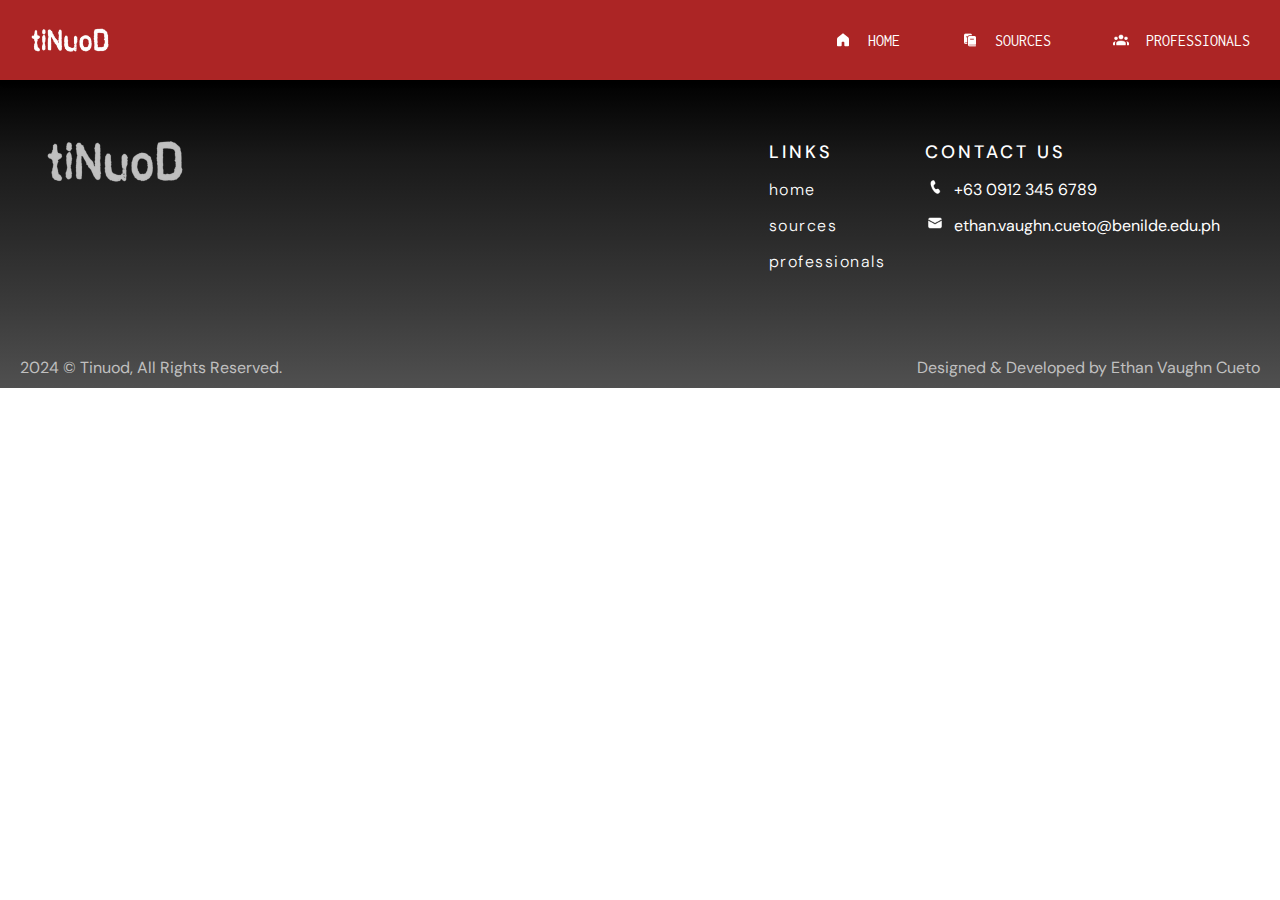
==== associated-websites.html @ 45270a85 "modified html and style.css" ====
<!DOCTYPE html>
<html lang="en">

<head>
    <meta charset="UTF-8">
    <meta name="viewport" content="width=device-width, initial-scale=1.0">
    <title>Tinuod</title>
    <link rel="stylesheet" href="css/style.css">
    <link rel="icon" type="image/x-icon" href="images/tinuod.png">
    <link rel="preconnect" href="https://fonts.googleapis.com">
    <link rel="preconnect" href="https://fonts.gstatic.com" crossorigin>
    <link href="https://fonts.googleapis.com/css2?family=DM+Sans:ital,opsz,wght@0,9..40,100..1000;1,9..40,100..1000&family=Inconsolata:wght@200..900&family=Libre+Bodoni:ital,wght@0,400..700;1,400..700&display=swap" rel="stylesheet">
</head>

<body>
    <nav id="navBar">
        <ul class="sideBar">
            <li onclick="hideSidebar()">
                <a href="#"><svg xmlns="http://www.w3.org/2000/svg" height="24px" viewBox="0 -960 960 960" width="24px" fill="#ffffff"><path d="m256-200-56-56 224-224-224-224 56-56 224 224 224-224 56 56-224 224 224 224-56 56-224-224-224 224Z"/></svg></a>
            </li>
            <li class="uppercase">
                <a href="index.html"><img src="images/icons8/icons8-home.svg" alt="Home" class="icon homeIcon">Home</a>
            </li>
            <li>
                <a href="sources.html" class="uppercase"><img src="images/icons8/icons8-books-96.png" alt="Books" class="icon">Sources</a>
            </li>
            <li>
                <a href="professionals.html" class="uppercase"><img src="images/icons8/icons8-team-96.png" alt="Team" class="icon">Professionals</a>
            </li>
        </ul>
        <ul>
            <li>
                <a href="index.html"><img src="images/logo1.png" alt="Tinuod"></a>
            </li>
            <li class="uppercase hideOnMobile">
                <a href="index.html"><img src="images/icons8/icons8-home.svg" alt="Home" class="icon">Home</a>
            </li>
            <li>
                <a href="sources.html" class="uppercase hideOnMobile"><img src="images/icons8/icons8-books-96.png" alt="Books" class="icon">Sources</a>
            </li>
            <li>
                <a href="professionals.html" class="uppercase hideOnMobile"><img src="images/icons8/icons8-team-96.png" alt="Team" class="icon">Professionals</a>
            </li>
            <li class="hideButton" onclick="showSidebar()">
                <a href="#"><svg xmlns="http://www.w3.org/2000/svg" height="24px" viewBox="0 -960 960 960" width="24px" fill="#ffffff"><path d="M120-240v-80h720v80H120Zm0-200v-80h720v80H120Zm0-200v-80h720v80H120Z"/></svg></a>
            </li>
        </ul>
    </nav>
   <main></main>
    <footer class="footerOnMobile">
        <section class="topFooter topFooterOnMobile">
            <div>
                <div>
                    <a href="#"><img src="images/logo2.png" alt="Tinuod" srcset="" class="logo"></a>
                </div>
            </div>
            <div class="footerContent footerContentOnMobile">
                <div class="linksContainer">
                    <h4 class="uppercase">Links</h4>
                    <div class="linksMenu">
                        <ul class="linksMenuOnMobile">
                            <li>
                                <a href="index.html" class="lowercase">Home</a>
                            </li>
                            <li class="showOnLinksMobile">|</li>
                            <li>
                                <a href="sources.html" class="lowercase">Sources</a>
                            </li>
                            <li class="showOnLinksMobile">|</li>
                            <li>
                                <a href="professionals.html" class="lowercase">Professionals</a>
                            </li>
                        </ul>
                    </div>
                </div>
                <div class="contactInfoContainer">
                    <h4 class="uppercase">Contact Us</h4>
                    <div class="contactInfo">
                        <ul>
                            <li>
                                <img src="images/icons8/icons8-phone-96.png" alt="Phone" class="icon"> +63 0912 345 6789
                            </li>
                            <li>
                                <img src="images/icons8/icons8-mail-96.png" alt="Mail" class="icon"> ethan.vaughn.cueto@benilde.edu.ph
                            </li>
                        </ul>
                    </div>
                </div>
            </div>
        </section>
        <section class="bottomFooter bottomFooterOnMobile">
            <div class="copyrightLabel"><span>2024 &copy; Tinuod, All Rights Reserved.</span></div>
            <div class="developerInfo"><span>Designed & Developed by Ethan Vaughn Cueto</span></div>
        </section>
    </footer>
    <script>
        function showSidebar() {
            const sideBar = document.querySelector('.sideBar');
            sideBar.style.display = 'flex';
        }

        function hideSidebar() {
            const sideBar = document.querySelector('.sideBar');
            sideBar.style.display = 'none';
        }
    </script>
</body>

</html>
---- css/style.css ----
* {
    margin: 0;
    padding: 0;
    box-sizing: border-box;
}

:root {
    --primary-font: 'BodoniXT', serif;
    --secondary-font: 'DM Sans', sans-serif;
    --tertiary-font: 'Inconsolata', monospace;
    --logo-font: 'Stamp RSPK One';
    --color-black: #000;
    --color-matte-black: #28282B;
    --color-matte-black-2: #1C1C1C;
    --color-white: #FFF;
    --color-maroon: #AC2525;
    --color-dark-maroon: #820300;
    --color-very-light-grey: #D1D1D1;
    --color-light-grey: #C0C0C0;
    --color-dark-grey: #505050;
    --color-dark-grey-2: #6C6C6C;
    --color-brass: #E4C59E;
    --color-beige: #F8FAE5;
    --color-brown: #803D3B;
    --color-coffee: #F1DBBF;
    --color-red: #FF4C4C;
    --color-green: #80AF81;
    --color-blue: #7FA1C3;
    --color-orange: #EF9C66;
    --color-cyan: #78ABA8;
}

body {
    min-height: 100vh;
    min-width: 100%;
    font-family: var(--secondary-font);
}

a {
    cursor: pointer;
    text-decoration: none;
}

p,
h1,
h2,
h3,
h4,
h5,
h6 {
    overflow-wrap: break-word;
}

.uppercase {
    text-transform: uppercase;
}

.lowercase {
    text-transform: lowercase;
}

.bold {
    font-weight: 600;
}

.hideButton {
    display: none;
}

h1 {
    font-family: var(--primary-font);
    font-size: 76px;
    font-weight: 500;
}

nav .logoDiv ul img {
    height: auto;
    width: 5rem;
}

nav {
    width: 100%;
    background-color: var(--color-maroon);
    box-shadow: 3px 3px 5px rgba(0, 0, 0, 0.2);
    font-family: var(--tertiary-font);
    position: sticky;
    top: 0;
    overflow: hidden;
    z-index: 9999;
}

nav ul {
    width: 100%;
    list-style: none;
    display: flex;
    align-items: center;
    justify-content: flex-end;
}

nav li {
    height: 5em;
}

nav li:first-child {
    margin-right: auto;
}

nav li:first-child img {
    height: auto;
    width: 5em;
}

nav a {
    height: 100%;
    padding: 0 30px;
    text-decoration: none;
    color: var(--color-white);
    display: flex;
    align-items: center;
    transition: 0.2s ease-in-out;
}

nav a .icon {
    height: auto;
    width: 20px;
    padding: 0 2px;
    margin-right: 15px;
}

nav li:not(:first-child) a:hover {
    background-color: var(--color-dark-maroon);
}

.sideBar {
    position: fixed;
    top: 0;
    right: 0;
    height: 100vh;
    width: 250px;
    z-index: 999;
    box-shadow: -10px 0 10px rgba(0, 0, 0, 0.1);
    display: none;
    flex-direction: column;
    align-items: flex-start;
    justify-content: flex-start;
    /* From https://css.glass */
    background: rgba(172, 37, 37, 0.5);
    box-shadow: 0 4px 30px rgba(0, 0, 0, 0.1);
    backdrop-filter: blur(15.7px);
    -webkit-backdrop-filter: blur(15.7px);
}

.sideBar li,
.sideBar a {
    width: 100%;
}

header .headerBg,
header .sourcesBg {
    position: relative;
    text-align: center;
}

header .headerBg img,
header .sourcesBg img {
    height: 100%;
    width: 100%;
    filter: brightness(20%);
    background-repeat: no-repeat;
    background-size: cover;
    background-position: center;
    object-position: center;
    object-fit: cover;
}

header .headerContent,
header .sourcesContent,
header .professionalsInTheFieldContent {
    position: absolute;
    top: 50%;
    left: 50%;
    transform: translate(-50%, -50%);
    width: 100%;
    display: flex;
    flex-direction: column;
    align-items: center;
    justify-content: center;
    overflow: auto;
}

header .headerContent .backgroundText {
    font-family: var(--primary-font);
    font-size: 76px;
    color: var(--color-white);
    display: block;
}

header .headerContent .proceedBtnDiv {
    width: 100%;
    padding: 20px 40px;
    margin-top: 20px;
    display: flex;
    align-items: center;
    justify-content: center;
}

header .headerContent .proceedBtnDiv a {
    width: 10rem;
    font-family: var(--tertiary-font);
    display: flex;
    flex-direction: row;
    align-items: center;
    justify-content: center;
    text-decoration: none;
    color: var(--color-white);
    letter-spacing: 2px;
    transition: 0.5s ease-in-out;
}

header .headerContent .proceedBtnDiv a:hover {
    text-decoration: underline;
}

header .headerBg .backgroundText span {
    color: var(--color-maroon);
}

.introSection {
    height: 70vh;
    width: 100%;
    background-color: var(--color-white);
    display: flex;
    align-items: center;
    justify-content: space-evenly;
    padding: 50px 20px;
    font-size: 24px;
}

.introSection .introContent {
    display: flex;
    flex-direction: column;
    align-items: flex-start;
    justify-content: center;
    -webkit-box-ordinal-group: 1;
    -moz-box-ordinal-group: 1;
    -ms-flex-order: 1;
    -webkit-order: 1;
    order: 1;
    color: var(--color-black);
}

.introSection .imgDiv {
    -webkit-box-ordinal-group: 2;
    -moz-box-ordinal-group: 2;
    -ms-flex-order: 2;
    -webkit-order: 2;
    order: 2;
}

.introSection h1 {
    color: var(--color-maroon);
}

.introSection p,
.aboutSection p {
    margin: 20px 0;
}

.aboutSection {
    height: 70vh;
    width: 100%;
    display: flex;
    align-items: center;
    justify-content: space-evenly;
    background-color: var(--color-maroon);
    color: var(--color-white);
    font-size: 24px;
    padding: 50px 20px;
}

.introSection .introContent,
.aboutSection .aboutContent {
    width: 35%;
}

.introSection .imgDiv img,
.aboutSection .imgDiv img {
    height: auto;
    width: 400px;
}

footer {
    height: 100%;
    width: 100%;
    background-image: linear-gradient(to bottom, #000000, #191919, #2a2a2a, #3c3c3c, #505050);
    color: var(--color-white);
    display: flex;
    flex-direction: column;
    justify-content: center;
    z-index: 9999;
}

.topFooter {
    display: flex;
    align-items: flex-start;
    justify-content: space-between;
    padding: 60px 40px;
}

.topFooter .logo {
    height: auto;
    width: 150px;
}

.topFooter .footerContent {
    display: flex;
    align-items: flex-start;
    justify-content: space-between;
}

.topFooter .footerContent h4 {
    font-size: 18px;
    font-weight: 500;
    letter-spacing: 3px;
    margin-bottom: 15px;
}

.topFooter .footerContent li {
    list-style-type: none;
    margin: 15px 0;
}

.topFooter .footerContent a {
    color: var(--color-white);
    font-weight: 300;
    letter-spacing: 1.5px;
    text-decoration: none;
    transition: all 0.3s ease-in;
}

.linksContainer a:hover {
    color: var(--color-maroon);
}

.linksContainer,
.contactInfoContainer {
    padding: 0 20px;
}

.contactInfoContainer .contactInfo .icon {
    height: auto;
    width: 20px;
    padding: 0 2px;
    margin-right: 5px;
}

.bottomFooter {
    color: var(--color-light-grey);
    display: flex;
    justify-content: space-between;
    padding: 10px 20px;
}

.showOnLinksMobile {
    display: none;
}


/***sources.html****/

.sourcesBg {
    height: 100vh;
}

.sourcesContent {
    color: var(--color-white);
}

.sourcesContent h1 {
    color: var(--color-brass);
    padding: 5px 0;
}

.sourcesContent .backgroundText {
    font-size: 20px;
    display: flex;
    flex-direction: column;
    align-items: center;
}

.sourcesContent .backgroundText p {
    line-height: 1.5;
    margin: 15px 0;
    width: 60%;
}

.sourcesBtnContainer {
    padding: 25px 0;
    display: flex;
    flex-direction: column;
    align-items: center;
    gap: 20px;
    width: 100%
}

.topSource {
    display: flex;
    gap: 20px;
}

a.sourceLink {
    font-family: var(--tertiary-font);
    font-weight: 400;
    font-size: 18px;
    color: var(--color-white);
    text-decoration: none;
    display: flex;
    flex-direction: row;
    align-items: center;
    justify-content: center;
    gap: 10px;
    border-radius: 100px;
    padding: 10px 25px;
    width: 100%;
    background: rgb(98, 98, 98);
    background: linear-gradient(0deg, rgba(98, 98, 98, 0.7459954233409611) 15%, rgba(49, 49, 49, 0.7459954233409611) 100%);
    -webkit-backdrop-filter: blur(10px);
    backdrop-filter: blur(10px);
    border: 1px solid rgba(255, 255, 255, 0.3);
    transition: all 0.5s ease;
}

.sourceIcon {
    padding: 6px 0;
}

.sourceText {
    text-align: left;
    width: 100%;
}

a.sourceLink:hover {
    background: rgb(104, 104, 104);
    background: linear-gradient(0deg, rgba(104, 104, 104, 0.5034324942791761) 15%, rgba(255, 255, 255, 0.49656750572082375) 100%);
    border: 0.5px solid white;
    transition: all 0.5s ease;
}

.sourceSection {
    background-color: var(--color-matte-black);
    height: 100vh;
}


/***professionals.html <header> ***/

header.professionalsInTheFieldHeader {
    min-height: 100vh;
}

header .professionalsInTheFieldBg {
    min-height: 100%;
    width: 100%;
}

header .professionalsInTheFieldBg img.professionalsBgImage {
    min-height: 100vh;
    width: 100%;
    filter: brightness(50%);
    background-repeat: no-repeat;
    background-size: cover;
    background-position: center;
    object-position: center;
    object-fit: cover;
}

header .professionalsInTheFieldBg {
    min-height: 100%;
}

header .professionalsInTheFieldContent {
    min-height: 100%;
    width: 100%;
}

.professionalsInTheFieldContent .backgroundText {
    text-align: center;
    color: var(--color-white);
    display: flex;
    flex-direction: column;
    align-items: center;
    justify-content: center;
}

.professionalsInTheFieldContent .backgroundText h1 {
    font-size: 5em;
    margin-bottom: 10px;
}

.professionalsInTheFieldContent .backgroundText p {
    padding: 10px 0;
    width: 85%;
    font-size: 1.2em;
    line-height: 1.5;
}

.professionalsInTheFieldContent .backgroundText .icon {
    z-index: 9999;
    height: auto;
    width: 150px;
    padding: 30px 0;
}


/*** professionals.html <main> ***/

section.professional {
    height: 100%;
    min-width: 100%;
    display: flex;
    flex-direction: row;
    align-items: flex-start;
    justify-content: center;
    text-align: left;
}

section.professional h2 {
    font-family: var(--primary-font);
    font-size: 5em;
    font-weight: 500;
}

section.professional p {
    font-size: 1.2em;
    line-height: 2;
    width: 85%;
}

section.professional a {
    color: var(--color-black);
    transition: all 0.4s ease-in-out;
}

section.professional:nth-of-type(2) a {
    color: var(--color-white)
}

section.professional a:hover {
    color: var(--color-maroon);
    text-decoration: underline;
}

section.professional:nth-of-type(2) a:hover {
    color: var(--color-brass);
}

section.professional hr {
    height: 1px;
    border: none;
    width: 100%;
    outline: none;
    margin: 20px 0;
    color: var(--color-dark-grey-2);
    background: var(--color-dark-grey-2);
}

section.professional:nth-of-type(2) hr {
    height: 1px;
    color: var(--color-white);
    background: var(--color-white);
}

.professional .professionalDescContainer {
    padding: 6em 5em 3em 5em;
}

.professional .professionalDescContainer h3 {
    font-weight: 400;
    font-size: 1.4em;
    color: var(--color-dark-grey-2);
    margin: 5px 0;
}

.professional:nth-of-type(2) .professionalDescContainer h3 {
    color: var(--color-very-light-grey);
}

.professional img.professionalImg {
    height: 100vh;
    width: 30em;
    object-fit: cover;
    filter: grayscale(100%);
    cursor: pointer;
    transition: all 0.5s linear;
}

.professional img.professionalImg:hover {
    filter: grayscale(0%);
}

.professional:nth-of-type(1) .professionalImg {
    object-position: 25%;
}

.professional:nth-of-type(3) .professionalImg {
    object-position: 40%;
}

.fernandoSepe {
    background-color: var(--color-beige);
}

.mariaRessa {
    background-color: var(--color-brown);
    color: var(--color-white);
}

.patriciaEvangelista {
    background-color: var(--color-brass);
}




/* Media Queries */

/** For Mobile Devices **/

@media screen and (max-width: 480px) {
    .sideBar {
        width: 100%;
    }
}

/** For iPads and Tablets **/

@media screen and (max-width: 768px) {
    h1 {
        font-size: 300%;
    }

    h2,
    h3 {
        font-size: 200%;
    }

    p,
    a,
    li,
    span,
    .sourceText {
        font-size: 90%;
    }

    footer {
        min-height: 100%;
        display: flex;
        align-items: center;
        justify-content: flex-start;
        flex-direction: column;
        font-size: 100%;
        padding: 25px 0;
    }

    .topFooter {
        display: block;
        text-align: center;
        padding: 40px;
    }

    .topFooter .logo {
        height: auto;
        width: 150px;
        padding: 20px 0;
    }

    .topFooter .footerContent {
        display: block;
    }

    .topFooter .footerContent h4 {
        font-size: 16px;
        margin: 0;
    }

    .linksContainer,
    .contactInfoContainer {
        padding: 10px 0;
    }

    .bottomFooterOnMobile {
        display: block;
        text-align: center;
    }

    .bottomFooterOnMobile div {
        margin: 10px 0;
    }

    .linksMenuOnMobile {
        display: flex;
        align-items: center;
        justify-content: center;
    }

    .linksMenuOnMobile li:not(:last-of-type) {
        margin-right: 24px;
    }

    .showOnLinksMobile {
        display: inline-block;
    }

    .hideOnMobile {
        display: none;
    }

    .hideButton {
        display: block;
    }

    .decreaseOnMobile {
        font-size: 75%;
    }
}

/** For Small screens and Laptops **/

@media screen and (max-width: 1024px) {}

/** For Desktops, Large screens **/

@media screen and (max-width: 1200px) {
    header img {
        height: 100vh;
        width: 100%;
        background-repeat: no-repeat;
        background-size: cover;
        background-position: center;
        object-position: center;
        object-fit: cover;
    }

    .sourcesBtnContainer {
        padding: 25px 0;
        display: flex;
        flex-direction: column;
        align-items: center;
        gap: 20px;
        width: 50%;
    }

    .topSource {
        display: flex;
        flex-direction: column;
        gap: 20px;
        width: 12.5em;
    }

}
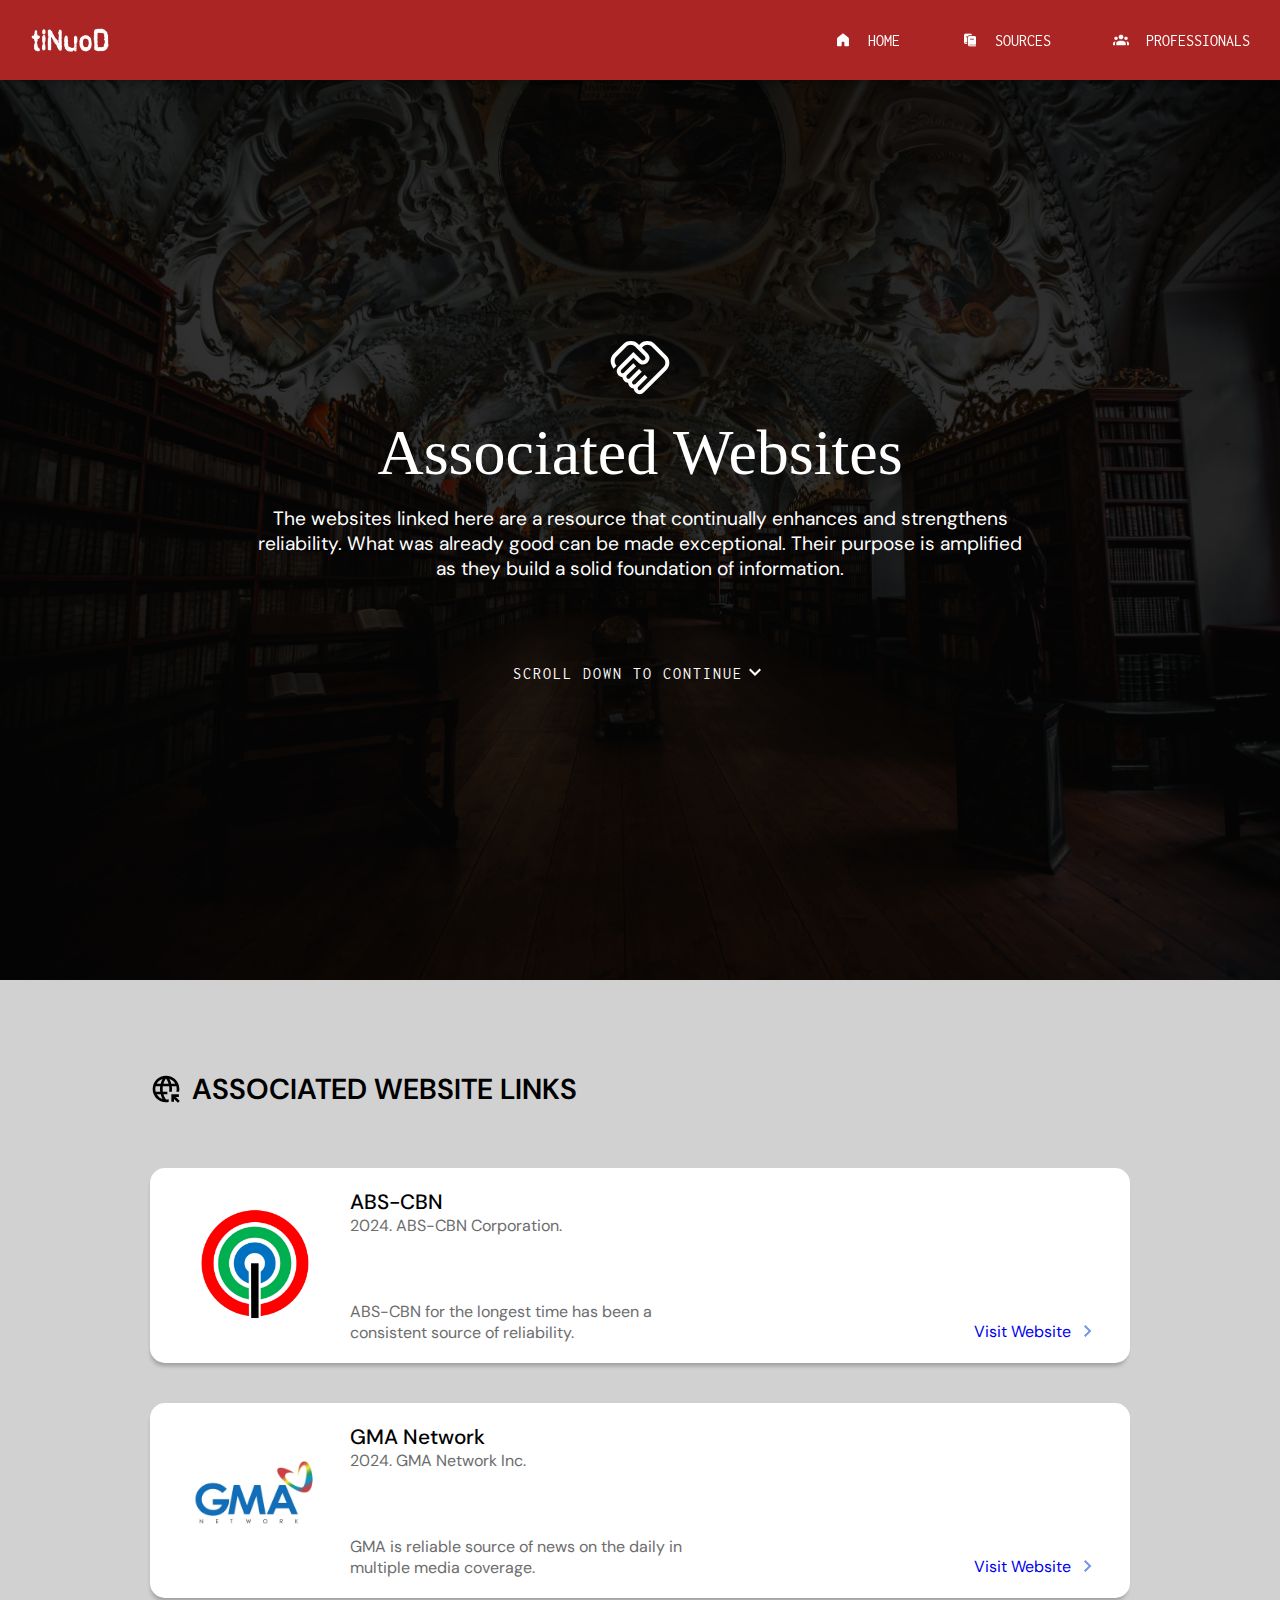
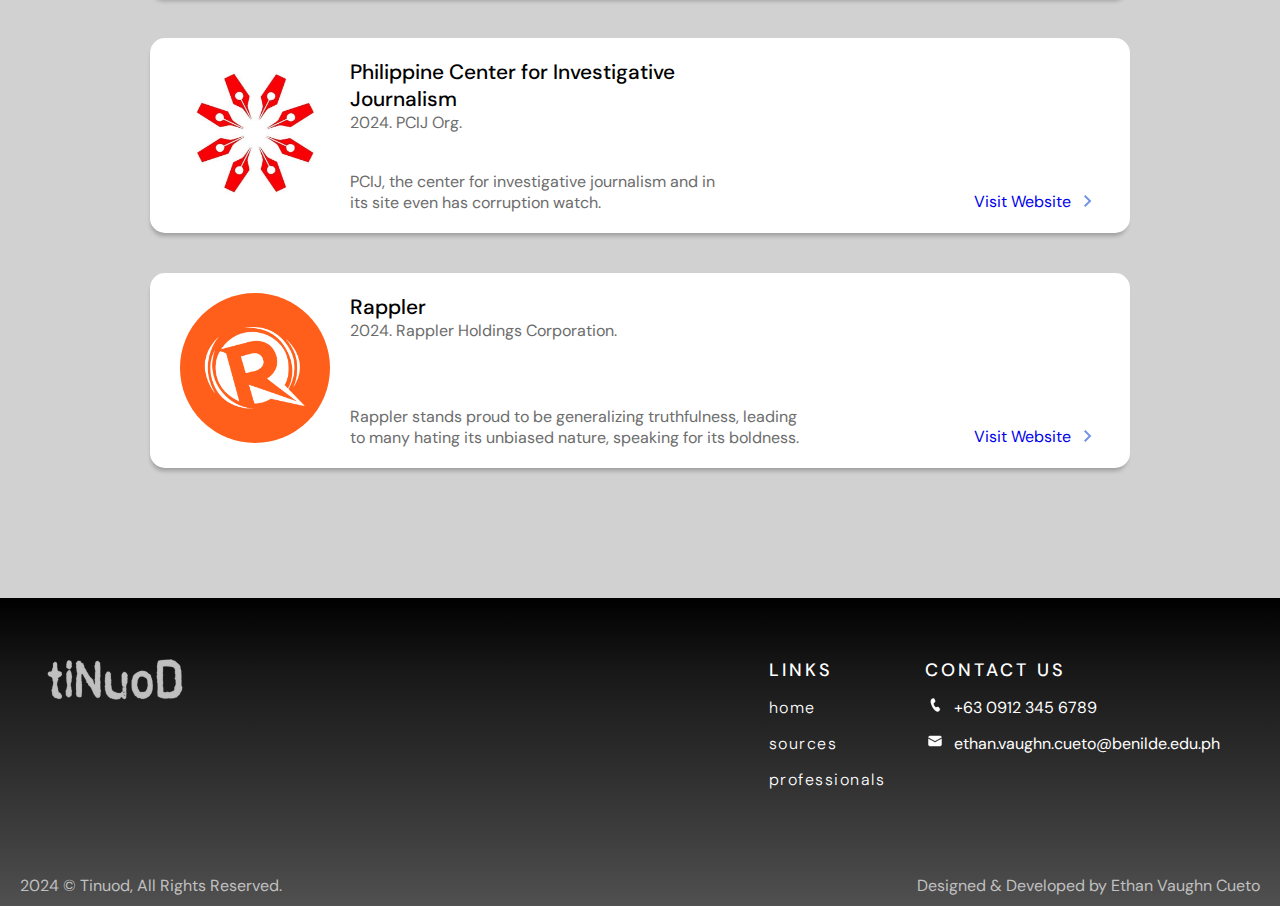
==== commit 64637285: "modified literature.html added associated-websites.html" ====
--- a/associated-websites.html
+++ b/associated-websites.html
@@ -1,99 +1,224 @@
 <!DOCTYPE html>
 <html lang="en">
 
-<head>
-    <meta charset="UTF-8">
-    <meta name="viewport" content="width=device-width, initial-scale=1.0">
-    <title>Tinuod</title>
-    <link rel="stylesheet" href="css/style.css">
-    <link rel="icon" type="image/x-icon" href="images/tinuod.png">
-    <link rel="preconnect" href="https://fonts.googleapis.com">
-    <link rel="preconnect" href="https://fonts.gstatic.com" crossorigin>
-    <link href="https://fonts.googleapis.com/css2?family=DM+Sans:ital,opsz,wght@0,9..40,100..1000;1,9..40,100..1000&family=Inconsolata:wght@200..900&family=Libre+Bodoni:ital,wght@0,400..700;1,400..700&display=swap" rel="stylesheet">
-</head>
-
-<body>
-    <nav id="navBar">
-        <ul class="sideBar">
-            <li onclick="hideSidebar()">
-                <a href="#"><svg xmlns="http://www.w3.org/2000/svg" height="24px" viewBox="0 -960 960 960" width="24px" fill="#ffffff"><path d="m256-200-56-56 224-224-224-224 56-56 224 224 224-224 56 56-224 224 224 224-56 56-224-224-224 224Z"/></svg></a>
-            </li>
-            <li class="uppercase">
-                <a href="index.html"><img src="images/icons8/icons8-home.svg" alt="Home" class="icon homeIcon">Home</a>
-            </li>
-            <li>
-                <a href="sources.html" class="uppercase"><img src="images/icons8/icons8-books-96.png" alt="Books" class="icon">Sources</a>
-            </li>
-            <li>
-                <a href="professionals.html" class="uppercase"><img src="images/icons8/icons8-team-96.png" alt="Team" class="icon">Professionals</a>
-            </li>
-        </ul>
-        <ul>
-            <li>
-                <a href="index.html"><img src="images/logo1.png" alt="Tinuod"></a>
-            </li>
-            <li class="uppercase hideOnMobile">
-                <a href="index.html"><img src="images/icons8/icons8-home.svg" alt="Home" class="icon">Home</a>
-            </li>
-            <li>
-                <a href="sources.html" class="uppercase hideOnMobile"><img src="images/icons8/icons8-books-96.png" alt="Books" class="icon">Sources</a>
-            </li>
-            <li>
-                <a href="professionals.html" class="uppercase hideOnMobile"><img src="images/icons8/icons8-team-96.png" alt="Team" class="icon">Professionals</a>
-            </li>
-            <li class="hideButton" onclick="showSidebar()">
-                <a href="#"><svg xmlns="http://www.w3.org/2000/svg" height="24px" viewBox="0 -960 960 960" width="24px" fill="#ffffff"><path d="M120-240v-80h720v80H120Zm0-200v-80h720v80H120Zm0-200v-80h720v80H120Z"/></svg></a>
-            </li>
-        </ul>
-    </nav>
-   <main></main>
-    <footer class="footerOnMobile">
-        <section class="topFooter topFooterOnMobile">
-            <div>
+    <head>
+        <meta charset="UTF-8">
+        <meta name="viewport" content="width=device-width, initial-scale=1.0">
+        <title>Tinuod</title>
+        <link rel="stylesheet" href="css/style.css">
+        <link rel="icon" type="image/x-icon" href="images/tinuod.png">
+        <link rel="preconnect" href="https://fonts.googleapis.com">
+        <link rel="preconnect" href="https://fonts.gstatic.com" crossorigin>
+        <link
+            href="https://fonts.googleapis.com/css2?family=DM+Sans:ital,opsz,wght@0,9..40,100..1000;1,9..40,100..1000&family=Inconsolata:wght@200..900&family=Libre+Bodoni:ital,wght@0,400..700;1,400..700&display=swap"
+            rel="stylesheet">
+    </head>
+
+    <body>
+        <nav id="navBar">
+            <ul class="sideBar">
+                <li onclick="hideSidebar()">
+                    <a href="#"><svg xmlns="http://www.w3.org/2000/svg"
+                            height="24px" viewBox="0 -960 960 960" width="24px"
+                            fill="#ffffff"><path
+                                d="m256-200-56-56 224-224-224-224 56-56 224 224 224-224 56 56-224 224 224 224-56 56-224-224-224 224Z" /></svg></a>
+                </li>
+                <li class="uppercase">
+                    <a href="index.html"><img
+                            src="images/icons8/icons8-home.svg" alt="Home"
+                            class="icon homeIcon">Home</a>
+                </li>
+                <li>
+                    <a href="sources.html" class="uppercase"><img
+                            src="images/icons8/icons8-books-96.png" alt="Books"
+                            class="icon">Sources</a>
+                </li>
+                <li>
+                    <a href="professionals.html" class="uppercase"><img
+                            src="images/icons8/icons8-team-96.png" alt="Team"
+                            class="icon">Professionals</a>
+                </li>
+            </ul>
+            <ul>
+                <li>
+                    <a href="index.html"><img src="images/logo1.png"
+                            alt="Tinuod"></a>
+                </li>
+                <li class="uppercase hideOnMobile">
+                    <a href="index.html"><img
+                            src="images/icons8/icons8-home.svg" alt="Home"
+                            class="icon">Home</a>
+                </li>
+                <li>
+                    <a href="sources.html" class="uppercase hideOnMobile"><img
+                            src="images/icons8/icons8-books-96.png" alt="Books"
+                            class="icon">Sources</a>
+                </li>
+                <li>
+                    <a href="professionals.html"
+                        class="uppercase hideOnMobile"><img
+                            src="images/icons8/icons8-team-96.png" alt="Team"
+                            class="icon">Professionals</a>
+                </li>
+                <li class="hideButton" onclick="showSidebar()">
+                    <a href="#"><svg xmlns="http://www.w3.org/2000/svg"
+                            height="24px" viewBox="0 -960 960 960" width="24px"
+                            fill="#ffffff"><path
+                                d="M120-240v-80h720v80H120Zm0-200v-80h720v80H120Zm0-200v-80h720v80H120Z" /></svg></a>
+                </li>
+            </ul>
+        </nav>
+        <header class="associatedWebsitesHeader">
+            <article class="associatedWebsitesBg">
+                <img src="images/dark_academia_library_2.jpg"
+                    alt="Dark Academia Library Background" class="backgroundImg">
+                <div class="assocWebHeaderContent">
+                    <div class="backgroundText">
+                        <svg xmlns="http://www.w3.org/2000/svg" height="auto" viewBox="0 -960 960 960" width="5%" fill="#FFFFFF"><path d="M475-140q5 0 11.5-2.5T497-149l337-338q13-13 19.5-29.67Q860-533.33 860-550q0-17-6.5-34T834-614L654-794q-13-13-30-19.5t-34-6.5q-16.67 0-33.33 6.5Q540-807 527-794l-18 18 81 82q13 14 23 32.5t10 40.5q0 38-29.5 67T526-525q-25 0-41.5-7.5t-30.19-21.34L381-627 200-446q-5 5-7 10.53-2 5.52-2 11.84 0 12.63 8.5 21.13 8.5 8.5 21.17 8.5 6.33 0 11.83-3t9.5-7l138-138 42 42-137 137q-5 5-7 11t-2 12q0 12 9 21t21 9q6 0 11.5-2.5t9.5-6.5l138-138 42 42-137 137q-4 4-6.5 10.33-2.5 6.34-2.5 12.67 0 12 9 21t21 9q6 0 11-2t10-7l138-138 42 42-138 138q-5 5-7 11t-2 11q0 14 8 22t22 8Zm.06 60Q442-80 416-104.5t-31-60.62Q351-170 328-193t-28-57q-34-5-56.5-28.5T216-335q-37-5-61-30t-24-60q0-17 6.72-34.05Q144.45-476.1 157-489l224-224 110 110q8 8 17.33 12.5 9.34 4.5 18.67 4.5 13 0 24.5-11.5t11.5-24.65q0-5.85-3.5-13.35T548-651L405-794q-13-13-30-19.5t-34-6.5q-16.67 0-33.33 6.5-16.67 6.5-29.61 19.36L126-642q-14 14-19.5 29.5t-6.5 35q-1 19.5 7.5 38T128-506l-43 43q-20-22-32.5-53T40-579q0-30 11.5-57.5T84-685l151-151q22-22 49.79-32.5 27.8-10.5 57-10.5 29.21 0 56.71 10.5T448-836l18 18 18-18q22-22 49.79-32.5 27.8-10.5 57-10.5 29.21 0 56.71 10.5T697-836l179 179q22 22 33 50.03 11 28.04 11 57 0 28.97-11 56.47T876-444L539-107q-13 13-29.53 20t-34.41 7ZM377-626Z"/></svg>
+                        <h1>Associated Websites</h1>
+                        <p>The websites linked here are a resource that continually enhances and strengthens reliability. What was already good can be made exceptional. Their purpose is amplified as they build a solid foundation of information.</p>
+                    </div>
+                    <div class="scrollDownBtn uppercase">
+                        <a href="#siteLinkSection" class="scrollDownBtn">scroll down to continue<svg xmlns="http://www.w3.org/2000/svg" height="24px" viewBox="0 -960 960 960" width="24px" fill="#FFFFFF"><path d="M480-344 240-584l56-56 184 184 184-184 56 56-240 240Z"/></svg></a>
+                    </div>
+                </div>
+            </article>
+        </header>
+        <main>
+            <section id="siteLinkSection">
+                <div class="sectionHeader">
+                    <svg xmlns="http://www.w3.org/2000/svg" height="auto" viewBox="0 -960 960 960" width="32" fill="#000000"><path d="M838-65 720-183v89h-80v-226h226v80h-90l118 118-56 57ZM480-80q-83 0-156-31.5T197-197q-54-54-85.5-127T80-480q0-83 31.5-156T197-763q54-54 127-85.5T480-880q83 0 156 31.5T763-763q54 54 85.5 127T880-480q0 20-2 40t-6 40h-82q5-20 7.5-40t2.5-40q0-20-2.5-40t-7.5-40H654q3 20 4.5 40t1.5 40q0 20-1.5 40t-4.5 40h-80q3-20 4.5-40t1.5-40q0-20-1.5-40t-4.5-40H386q-3 20-4.5 40t-1.5 40q0 20 1.5 40t4.5 40h134v80H404q12 43 31 82.5t45 75.5q20 0 40-2.5t40-4.5v82q-20 2-40 4.5T480-80ZM170-400h136q-3-20-4.5-40t-1.5-40q0-20 1.5-40t4.5-40H170q-5 20-7.5 40t-2.5 40q0 20 2.5 40t7.5 40Zm34-240h118q9-37 22.5-72.5T376-782q-55 18-99 54.5T204-640Zm172 462q-18-34-31.5-69.5T322-320H204q29 51 73 87.5t99 54.5Zm28-462h152q-12-43-31-82.5T480-798q-26 36-45 75.5T404-640Zm234 0h118q-29-51-73-87.5T584-782q18 34 31.5 69.5T638-640Z"/></svg>
+                    <h2 class="uppercase">Associated Website Links</h2>
+                </div>
+                <div class="siteLinksContainer">
+                    <article class="siteLinkCard">
+                        <div class="siteLogo">
+                            <a href="http://" target="_blank"><img src="images/abs-cbn.png" alt="ABS-CBN" class="roundedLogo"></a>
+                        </div>
+                        <div class="siteInfo">
+                            <div class="siteTitle">
+                                <h3>ABS-CBN</h3>
+                                <p>2024. ABS-CBN Corporation.</p>
+                            </div>
+                            <div class="siteDescription">
+                                <p>ABS-CBN for the longest time has been a consistent source of reliability.</p>
+                            </div>
+                        </div>
+                        <div class="siteLinkBtn">
+                            <a href="http://" target="_blank">Visit Website<svg xmlns="http://www.w3.org/2000/svg" height="24px" viewBox="0 -960 960 960" width="24px" fill="#7293E8"><path d="M504-480 320-664l56-56 240 240-240 240-56-56 184-184Z"/></svg></a>
+                        </div>
+                    </article>
+                    <article class="siteLinkCard">
+                        <div class="siteLogo">
+                            <a href="http://" target="_blank"><img src="images/gma.jpg" alt="ABS-CBN" class="roundedLogo"></a>
+                        </div>
+                        <div class="siteInfo">
+                            <div class="siteTitle">
+                                <h3>GMA Network</h3>
+                                <p>2024. GMA Network Inc.</p>
+                            </div>
+                            <div class="siteDescription">
+                                <p>GMA is reliable source of news on the daily in multiple media coverage.</p>
+                            </div>
+                        </div>
+                        <div class="siteLinkBtn">
+                            <a href="http://" target="_blank">Visit Website<svg xmlns="http://www.w3.org/2000/svg" height="24px" viewBox="0 -960 960 960" width="24px" fill="#7293E8"><path d="M504-480 320-664l56-56 240 240-240 240-56-56 184-184Z"/></svg></a>
+                        </div>
+                    </article>
+                    <article class="siteLinkCard">
+                        <div class="siteLogo">
+                            <a href="http://" target="_blank"><img src="images/pcij.jpg" alt="ABS-CBN" class="roundedLogo"></a>
+                        </div>
+                        <div class="siteInfo">
+                            <div class="siteTitle">
+                                <h3>Philippine Center for Investigative Journalism</h3>
+                                <p>2024. PCIJ Org.</p>
+                            </div>
+                            <div class="siteDescription">
+                                <p>PCIJ, the center for investigative journalism and in its site even has corruption watch.</p>
+                            </div>
+                        </div>
+                        <div class="siteLinkBtn">
+                            <a href="http://" target="_blank">Visit Website<svg xmlns="http://www.w3.org/2000/svg" height="24px" viewBox="0 -960 960 960" width="24px" fill="#7293E8"><path d="M504-480 320-664l56-56 240 240-240 240-56-56 184-184Z"/></svg></a>
+                        </div>
+                    </article>
+                    <article class="siteLinkCard">
+                        <div class="siteLogo">
+                            <a href="http://" target="_blank"><img src="images/rappler.png" alt="ABS-CBN" class="roundedLogo"></a>
+                        </div>
+                        <div class="siteInfo">
+                            <div class="siteTitle">
+                                <h3>Rappler</h3>
+                                <p>2024. Rappler Holdings Corporation.</p>
+                            </div>
+                            <div class="siteDescription">
+                                <p>Rappler stands proud to be generalizing truthfulness, leading to many hating its unbiased nature, speaking for its boldness.</p>
+                            </div>
+                        </div>
+                        <div class="siteLinkBtn">
+                            <a href="http://" target="_blank">Visit Website<svg xmlns="http://www.w3.org/2000/svg" height="24px" viewBox="0 -960 960 960" width="24px" fill="#7293E8"><path d="M504-480 320-664l56-56 240 240-240 240-56-56 184-184Z"/></svg></a>
+                        </div>
+                    </article>
+                </div>
+            </section>
+        </main>
+        <footer class="footerOnMobile">
+            <section class="topFooter topFooterOnMobile">
                 <div>
-                    <a href="#"><img src="images/logo2.png" alt="Tinuod" srcset="" class="logo"></a>
-                </div>
-            </div>
-            <div class="footerContent footerContentOnMobile">
-                <div class="linksContainer">
-                    <h4 class="uppercase">Links</h4>
-                    <div class="linksMenu">
-                        <ul class="linksMenuOnMobile">
-                            <li>
-                                <a href="index.html" class="lowercase">Home</a>
-                            </li>
-                            <li class="showOnLinksMobile">|</li>
-                            <li>
-                                <a href="sources.html" class="lowercase">Sources</a>
-                            </li>
-                            <li class="showOnLinksMobile">|</li>
-                            <li>
-                                <a href="professionals.html" class="lowercase">Professionals</a>
-                            </li>
-                        </ul>
-                    </div>
-                </div>
-                <div class="contactInfoContainer">
-                    <h4 class="uppercase">Contact Us</h4>
-                    <div class="contactInfo">
-                        <ul>
-                            <li>
-                                <img src="images/icons8/icons8-phone-96.png" alt="Phone" class="icon"> +63 0912 345 6789
-                            </li>
-                            <li>
-                                <img src="images/icons8/icons8-mail-96.png" alt="Mail" class="icon"> ethan.vaughn.cueto@benilde.edu.ph
-                            </li>
-                        </ul>
-                    </div>
-                </div>
-            </div>
-        </section>
-        <section class="bottomFooter bottomFooterOnMobile">
-            <div class="copyrightLabel"><span>2024 &copy; Tinuod, All Rights Reserved.</span></div>
-            <div class="developerInfo"><span>Designed & Developed by Ethan Vaughn Cueto</span></div>
-        </section>
-    </footer>
-    <script>
+                    <div>
+                        <a href="#"><img src="images/logo2.png" alt="Tinuod"
+                                srcset class="logo"></a>
+                    </div>
+                </div>
+                <div class="footerContent footerContentOnMobile">
+                    <div class="linksContainer">
+                        <h4 class="uppercase">Links</h4>
+                        <div class="linksMenu">
+                            <ul class="linksMenuOnMobile">
+                                <li>
+                                    <a href="index.html"
+                                        class="lowercase">Home</a>
+                                </li>
+                                <li class="showOnLinksMobile">|</li>
+                                <li>
+                                    <a href="sources.html"
+                                        class="lowercase">Sources</a>
+                                </li>
+                                <li class="showOnLinksMobile">|</li>
+                                <li>
+                                    <a href="professionals.html"
+                                        class="lowercase">Professionals</a>
+                                </li>
+                            </ul>
+                        </div>
+                    </div>
+                    <div class="contactInfoContainer">
+                        <h4 class="uppercase">Contact Us</h4>
+                        <div class="contactInfo">
+                            <ul>
+                                <li>
+                                    <img src="images/icons8/icons8-phone-96.png"
+                                        alt="Phone" class="icon"> +63 0912 345
+                                    6789
+                                </li>
+                                <li>
+                                    <img src="images/icons8/icons8-mail-96.png"
+                                        alt="Mail" class="icon">
+                                    ethan.vaughn.cueto@benilde.edu.ph
+                                </li>
+                            </ul>
+                        </div>
+                    </div>
+                </div>
+            </section>
+            <section class="bottomFooter bottomFooterOnMobile">
+                <div class="copyrightLabel"><span>2024 &copy; Tinuod, All Rights
+                        Reserved.</span></div>
+                <div class="developerInfo"><span>Designed & Developed by Ethan
+                        Vaughn Cueto</span></div>
+            </section>
+        </footer>
+        <script>
         function showSidebar() {
             const sideBar = document.querySelector('.sideBar');
             sideBar.style.display = 'flex';
@@ -104,6 +229,6 @@
             sideBar.style.display = 'none';
         }
     </script>
-</body>
+    </body>
 
 </html>--- a/css/style.css
+++ b/css/style.css
@@ -1,44 +1,44 @@
 * {
-    margin: 0;
-    padding: 0;
-    box-sizing: border-box;
+  margin: 0;
+  padding: 0;
+  box-sizing: border-box;
 }
 
 :root {
-    --primary-font: 'BodoniXT', serif;
-    --secondary-font: 'DM Sans', sans-serif;
-    --tertiary-font: 'Inconsolata', monospace;
-    --logo-font: 'Stamp RSPK One';
-    --color-black: #000;
-    --color-matte-black: #28282B;
-    --color-matte-black-2: #1C1C1C;
-    --color-white: #FFF;
-    --color-maroon: #AC2525;
-    --color-dark-maroon: #820300;
-    --color-very-light-grey: #D1D1D1;
-    --color-light-grey: #C0C0C0;
-    --color-dark-grey: #505050;
-    --color-dark-grey-2: #6C6C6C;
-    --color-brass: #E4C59E;
-    --color-beige: #F8FAE5;
-    --color-brown: #803D3B;
-    --color-coffee: #F1DBBF;
-    --color-red: #FF4C4C;
-    --color-green: #80AF81;
-    --color-blue: #7FA1C3;
-    --color-orange: #EF9C66;
-    --color-cyan: #78ABA8;
+  --primary-font: "BodoniXT", serif;
+  --secondary-font: "DM Sans", sans-serif;
+  --tertiary-font: "Inconsolata", monospace;
+  --logo-font: "Stamp RSPK One";
+  --color-black: #000;
+  --color-matte-black: #28282b;
+  --color-matte-black-2: #1c1c1c;
+  --color-white: #fff;
+  --color-maroon: #ac2525;
+  --color-dark-maroon: #820300;
+  --color-very-light-grey: #d1d1d1;
+  --color-light-grey: #c0c0c0;
+  --color-dark-grey: #505050;
+  --color-dark-grey-2: #6c6c6c;
+  --color-brass: #e4c59e;
+  --color-beige: #f8fae5;
+  --color-brown: #803d3b;
+  --color-coffee: #f1dbbf;
+  --color-red: #ff4c4c;
+  --color-green: #80af81;
+  --color-blue: #7fa1c3;
+  --color-orange: #ef9c66;
+  --color-cyan: #78aba8;
 }
 
 body {
-    min-height: 100vh;
-    min-width: 100%;
-    font-family: var(--secondary-font);
+  min-height: 100vh;
+  min-width: 100%;
+  font-family: var(--secondary-font);
 }
 
 a {
-    cursor: pointer;
-    text-decoration: none;
+  cursor: pointer;
+  text-decoration: none;
 }
 
 p,
@@ -48,713 +48,868 @@
 h4,
 h5,
 h6 {
-    overflow-wrap: break-word;
+  overflow-wrap: break-word;
 }
 
 .uppercase {
-    text-transform: uppercase;
+  text-transform: uppercase;
 }
 
 .lowercase {
-    text-transform: lowercase;
+  text-transform: lowercase;
 }
 
 .bold {
+  font-weight: 600;
+}
+
+.hideButton {
+  display: none;
+}
+
+h1 {
+  font-family: var(--primary-font);
+  font-size: 76px;
+  font-weight: 500;
+}
+
+nav .logoDiv ul img {
+  height: auto;
+  width: 5rem;
+}
+
+nav {
+  width: 100%;
+  background-color: var(--color-maroon);
+  box-shadow: 3px 3px 5px rgba(0, 0, 0, 0.2);
+  font-family: var(--tertiary-font);
+  position: sticky;
+  top: 0;
+  overflow: hidden;
+  z-index: 9999;
+}
+
+nav ul {
+  width: 100%;
+  list-style: none;
+  display: flex;
+  align-items: center;
+  justify-content: flex-end;
+}
+
+nav li {
+  height: 5em;
+}
+
+nav li:first-child {
+  margin-right: auto;
+}
+
+nav li:first-child img {
+  height: auto;
+  width: 5em;
+}
+
+nav a {
+  height: 100%;
+  padding: 0 30px;
+  text-decoration: none;
+  color: var(--color-white);
+  display: flex;
+  align-items: center;
+  transition: 0.2s ease-in-out;
+}
+
+nav a .icon {
+  height: auto;
+  width: 20px;
+  padding: 0 2px;
+  margin-right: 15px;
+}
+
+nav li:not(:first-child) a:hover {
+  background-color: var(--color-dark-maroon);
+}
+
+.sideBar {
+  position: fixed;
+  top: 0;
+  right: 0;
+  height: 100vh;
+  width: 250px;
+  z-index: 999;
+  box-shadow: -10px 0 10px rgba(0, 0, 0, 0.1);
+  display: none;
+  flex-direction: column;
+  align-items: flex-start;
+  justify-content: flex-start;
+  /* From https://css.glass */
+  background: rgba(172, 37, 37, 0.5);
+  box-shadow: 0 4px 30px rgba(0, 0, 0, 0.1);
+  backdrop-filter: blur(15.7px);
+  -webkit-backdrop-filter: blur(15.7px);
+}
+
+.sideBar li,
+.sideBar a {
+  width: 100%;
+}
+
+header .headerBg,
+header .sourcesBg,
+header .associatedWebsitesBg,
+header .literatureBg {
+  height: 100vh;
+  position: relative;
+  text-align: center;
+}
+
+header img,
+header article img {
+  height: 100%;
+  width: 100%;
+  filter: brightness(20%);
+  background-repeat: no-repeat;
+  background-size: cover;
+  background-position: center;
+  object-position: center;
+  object-fit: cover;
+}
+
+header .headerContent,
+header .sourcesContent,
+header .professionalsInTheFieldContent,
+header .assocWebHeaderContent,
+header .literatureContent {
+  position: absolute;
+  top: 50%;
+  left: 50%;
+  transform: translate(-50%, -50%);
+  width: 100%;
+  display: flex;
+  flex-direction: column;
+  align-items: center;
+  justify-content: center;
+  overflow: auto;
+}
+
+header .headerContent .backgroundText {
+  font-family: var(--primary-font);
+  font-size: 76px;
+  display: block;
+  color: var(--color-white);
+}
+
+header .headerContent .proceedBtnDiv,
+.scrollDownBtn {
+  width: 100%;
+  padding: 20px 40px;
+  margin-top: 20px;
+  display: flex;
+  align-items: center;
+  justify-content: center;
+}
+
+header .headerContent .proceedBtnDiv a {
+  width: 10rem;
+  font-family: var(--tertiary-font);
+  display: flex;
+  flex-direction: row;
+  align-items: center;
+  justify-content: center;
+  text-decoration: none;
+  color: var(--color-white);
+  letter-spacing: 2px;
+  transition: 0.5s ease-in-out;
+}
+
+header .headerContent .proceedBtnDiv a:hover {
+  text-decoration: underline;
+}
+
+header .headerBg .backgroundText span {
+  color: var(--color-maroon);
+}
+
+.introSection {
+  min-height: 100vh;
+  width: 100%;
+  background-color: var(--color-white);
+  display: flex;
+  align-items: center;
+  justify-content: space-evenly;
+  padding: 50px 20px;
+  font-size: 1.5em;
+}
+
+.introSection .introContent {
+  display: flex;
+  flex-direction: column;
+  align-items: flex-start;
+  justify-content: center;
+  -webkit-box-ordinal-group: 1;
+  -moz-box-ordinal-group: 1;
+  -ms-flex-order: 1;
+  -webkit-order: 1;
+  order: 1;
+  color: var(--color-black);
+}
+
+.introSection .imgDiv {
+  -webkit-box-ordinal-group: 2;
+  -moz-box-ordinal-group: 2;
+  -ms-flex-order: 2;
+  -webkit-order: 2;
+  order: 2;
+}
+
+.introSection h1 {
+  color: var(--color-maroon);
+}
+
+.introSection p,
+.aboutSection p {
+  margin: 20px 0;
+}
+
+.aboutSection {
+  min-height: 100vh;
+  width: 100%;
+  display: flex;
+  align-items: center;
+  justify-content: space-evenly;
+  background-color: var(--color-maroon);
+  color: var(--color-white);
+  font-size: 1.5em;
+  padding: 50px 20px;
+}
+
+.introSection .introContent,
+.aboutSection .aboutContent {
+  width: 35%;
+}
+
+.introSection .imgDiv img,
+.aboutSection .imgDiv img {
+  height: auto;
+  width: 400px;
+}
+
+footer {
+  height: 100%;
+  width: 100%;
+  background-image: linear-gradient(
+    to bottom,
+    #000000,
+    #191919,
+    #2a2a2a,
+    #3c3c3c,
+    #505050
+  );
+  color: var(--color-white);
+  display: flex;
+  flex-direction: column;
+  justify-content: center;
+  z-index: 9999;
+}
+
+.topFooter {
+  display: flex;
+  align-items: flex-start;
+  justify-content: space-between;
+  padding: 60px 40px;
+}
+
+.topFooter .logo {
+  height: auto;
+  width: 150px;
+}
+
+.topFooter .footerContent {
+  display: flex;
+  align-items: flex-start;
+  justify-content: space-between;
+}
+
+.topFooter .footerContent h4 {
+  font-size: 18px;
+  font-weight: 500;
+  letter-spacing: 3px;
+  margin-bottom: 15px;
+}
+
+.topFooter .footerContent li {
+  list-style-type: none;
+  margin: 15px 0;
+}
+
+.topFooter .footerContent a {
+  color: var(--color-white);
+  font-weight: 300;
+  letter-spacing: 1.5px;
+  text-decoration: none;
+  transition: all 0.3s ease-in;
+}
+
+.linksContainer a:hover {
+  color: var(--color-maroon);
+}
+
+.linksContainer,
+.contactInfoContainer {
+  padding: 0 20px;
+}
+
+.contactInfoContainer .contactInfo .icon {
+  height: auto;
+  width: 20px;
+  padding: 0 2px;
+  margin-right: 5px;
+}
+
+.bottomFooter {
+  color: var(--color-light-grey);
+  display: flex;
+  justify-content: space-between;
+  padding: 10px 20px;
+}
+
+.showOnLinksMobile {
+  display: none;
+}
+
+/***sources.html****/
+
+.sourcesBg {
+  height: 100vh;
+}
+
+.sourcesContent {
+  color: var(--color-white);
+}
+
+.sourcesContent h1 {
+  color: var(--color-brass);
+  padding: 5px 0;
+}
+
+.sourcesContent .backgroundText {
+  font-size: 20px;
+  display: flex;
+  flex-direction: column;
+  align-items: center;
+}
+
+.sourcesContent .backgroundText p {
+  line-height: 1.5;
+  margin: 15px 0;
+  width: 60%;
+}
+
+.sourcesBtnContainer {
+  padding: 25px 0;
+  display: flex;
+  flex-direction: column;
+  align-items: center;
+  gap: 20px;
+  width: 100%;
+}
+
+.topSource {
+  display: flex;
+  gap: 20px;
+}
+
+a.sourceLink {
+  font-family: var(--tertiary-font);
+  font-weight: 400;
+  font-size: 18px;
+  color: var(--color-white);
+  text-decoration: none;
+  display: flex;
+  flex-direction: row;
+  align-items: center;
+  justify-content: center;
+  gap: 10px;
+  border-radius: 100px;
+  padding: 10px 25px;
+  width: 100%;
+  background: rgb(98, 98, 98);
+  background: linear-gradient(
+    0deg,
+    rgba(98, 98, 98, 0.7459954233409611) 15%,
+    rgba(49, 49, 49, 0.7459954233409611) 100%
+  );
+  -webkit-backdrop-filter: blur(10px);
+  backdrop-filter: blur(10px);
+  border: 1px solid rgba(255, 255, 255, 0.3);
+  transition: all 0.5s ease;
+}
+
+.sourceIcon {
+  padding: 6px 0;
+}
+
+.sourceText {
+  text-align: left;
+  width: 100%;
+}
+
+a.sourceLink:hover {
+  background: rgb(104, 104, 104);
+  background: linear-gradient(
+    0deg,
+    rgba(104, 104, 104, 0.5034324942791761) 15%,
+    rgba(255, 255, 255, 0.49656750572082375) 100%
+  );
+  border: 0.5px solid white;
+  transition: all 0.5s ease;
+}
+
+.sourceSection {
+  background-color: var(--color-matte-black);
+  height: 100vh;
+}
+
+/***professionals.html <header> ***/
+
+header.professionalsInTheFieldHeader {
+  min-height: 100vh;
+}
+
+header .professionalsInTheFieldBg {
+  min-height: 100%;
+  width: 100%;
+}
+
+header .professionalsInTheFieldBg img.professionalsBgImage {
+  min-height: 100vh;
+  width: 100%;
+  filter: brightness(50%);
+  background-repeat: no-repeat;
+  background-size: cover;
+  background-position: center;
+  object-position: center;
+  object-fit: cover;
+}
+
+header .professionalsInTheFieldBg {
+  min-height: 100%;
+}
+
+header .professionalsInTheFieldContent {
+  min-height: 100%;
+  width: 100%;
+}
+
+.professionalsInTheFieldContent .backgroundText {
+  text-align: center;
+  color: var(--color-white);
+  display: flex;
+  flex-direction: column;
+  align-items: center;
+  justify-content: center;
+}
+
+.professionalsInTheFieldContent .backgroundText h1 {
+  font-size: 5em;
+  margin-bottom: 10px;
+}
+
+.professionalsInTheFieldContent .backgroundText p {
+  padding: 10px 0;
+  width: 85%;
+  font-size: 1.2em;
+  line-height: 1.5;
+}
+
+.professionalsInTheFieldContent .backgroundText .icon {
+  z-index: 9999;
+  height: auto;
+  width: 150px;
+  padding: 30px 0;
+}
+
+/*** professionals.html <main> ***/
+
+section.professional {
+  height: 100%;
+  min-width: 100%;
+  display: flex;
+  flex-direction: row;
+  align-items: flex-start;
+  justify-content: center;
+  text-align: left;
+}
+
+section.professional h2 {
+  font-family: var(--primary-font);
+  font-size: 5em;
+  font-weight: 500;
+}
+
+section.professional p {
+  font-size: 1.2em;
+  line-height: 2;
+  width: 85%;
+}
+
+section.professional a {
+  color: var(--color-black);
+  transition: all 0.4s ease-in-out;
+}
+
+section.professional:nth-of-type(2) a {
+  color: var(--color-white);
+}
+
+section.professional a:hover {
+  color: var(--color-maroon);
+  text-decoration: underline;
+}
+
+section.professional:nth-of-type(2) a:hover {
+  color: var(--color-brass);
+}
+
+section.professional hr {
+  height: 1px;
+  border: none;
+  width: 100%;
+  outline: none;
+  margin: 20px 0;
+  color: var(--color-dark-grey-2);
+  background: var(--color-dark-grey-2);
+}
+
+section.professional:nth-of-type(2) hr {
+  height: 1px;
+  color: var(--color-white);
+  background: var(--color-white);
+}
+
+.professional .professionalDescContainer {
+  padding: 6em 5em 3em 5em;
+}
+
+.professional .professionalDescContainer h3 {
+  font-weight: 400;
+  font-size: 1.4em;
+  color: var(--color-dark-grey-2);
+  margin: 5px 0;
+}
+
+.professional:nth-of-type(2) .professionalDescContainer h3 {
+  color: var(--color-very-light-grey);
+}
+
+.professional img.professionalImg {
+  height: 100vh;
+  width: 30em;
+  object-fit: cover;
+  filter: grayscale(100%);
+  cursor: pointer;
+  transition: all 0.5s linear;
+}
+
+.professional img.professionalImg:hover {
+  filter: grayscale(0%);
+}
+
+.professional:nth-of-type(1) .professionalImg {
+  object-position: 25%;
+}
+
+.professional:nth-of-type(3) .professionalImg {
+  object-position: 40%;
+}
+
+.fernandoSepe {
+  background-color: var(--color-beige);
+}
+
+.mariaRessa {
+  background-color: var(--color-brown);
+  color: var(--color-white);
+}
+
+.patriciaEvangelista {
+  background-color: var(--color-brass);
+}
+
+/** Associated Websites **/
+
+#siteLinkSection {
+  min-height: 100vh;
+  width: 100%;
+  background-color: var(--color-very-light-grey);
+  display: flex;
+  flex-direction: column;
+  align-items: center;
+  justify-content: center;
+  padding: 80px 100px;
+}
+
+.roundedLogo {
+  height: auto;
+  width: 150px;
+  border-radius: 100%;
+  object-position: center;
+}
+
+.sectionHeader {
+  display: flex;
+  gap: 10px;
+  align-items: center;
+  justify-content: flex-start;
+  align-self: flex-start;
+  padding: 10px 50px;
+}
+
+.sectionHeader h2 {
+    font-size: 180%;
     font-weight: 600;
 }
 
-.hideButton {
-    display: none;
-}
-
-h1 {
-    font-family: var(--primary-font);
-    font-size: 76px;
-    font-weight: 500;
-}
-
-nav .logoDiv ul img {
-    height: auto;
-    width: 5rem;
-}
-
-nav {
+.siteLinksContainer {
+  width: 100%;
+  display: flex;
+  flex-direction: column;
+  align-items: center;
+  justify-content: center;
+  gap: 40px;
+  padding: 50px;
+}
+
+.siteLinkCard {
+  border-radius: 15px;
+  width: 100%;
+  background: var(--color-white);
+  box-shadow: -1px 5px 4px -2px rgba(0, 0, 0, 0.24);
+  -webkit-box-shadow: -1px 5px 4px -2px rgba(0, 0, 0, 0.24);
+  -moz-box-shadow: -1px 5px 4px -2px rgba(0, 0, 0, 0.24);
+  padding: 20px 30px;
+  display: flex;
+  flex-direction: row;
+  gap: 20px;
+}
+
+.siteLinkCard h3 {
+  font-size: 130%;
+  font-weight: 500;
+}
+
+.siteDescription {
+  width: 100%;
+}
+
+.siteLinkCard p {
+  width: 100%;
+}
+
+.siteLinkBtn {
+  width: 60%;
+  align-self: flex-end;
+  justify-self: flex-end;
+  display: flex;
+  flex-direction: row;
+  align-items: center;
+  justify-content: flex-end;
+}
+
+.siteLinkBtn a {
+  display: flex;
+  align-items: center;
+  justify-content: center;
+  gap: 5px;
+}
+
+.siteLinkCard p,
+.siteLinkCard a {
+  font-size: 100%;
+}
+
+.siteInfo {
+  display: flex;
+  flex-direction: column;
+  justify-content: space-between;
+}
+
+.siteInfo p {
+  color: var(--color-dark-grey-2);
+}
+
+.assocWebHeaderContent {
+  color: var(--color-white);
+}
+
+.assocWebHeaderContent .backgroundText {
+  display: flex;
+  flex-direction: column;
+  align-items: center;
+  justify-content: flex-start;
+  gap: 1em;
+}
+
+.assocWebHeaderContent .backgroundText h1 {
+  font-size: 400%;
+}
+
+.assocWebHeaderContent .backgroundText p {
+  width: 60%;
+  font-size: 120%;
+}
+
+.scrollDownBtn a {
+  width: 60%;
+  font-family: var(--tertiary-font);
+  display: flex;
+  flex-direction: row;
+  align-items: center;
+  justify-content: center;
+  text-decoration: none;
+  color: var(--color-white);
+  letter-spacing: 2px;
+  transition: 0.5s ease-in-out;
+}
+
+.scrollDownBtn a:hover {
+  text-decoration: underline;
+}
+
+/* Media Queries */
+
+/** For Mobile Devices **/
+
+@media screen and (max-width: 480px) {
+  .sideBar {
     width: 100%;
-    background-color: var(--color-maroon);
-    box-shadow: 3px 3px 5px rgba(0, 0, 0, 0.2);
-    font-family: var(--tertiary-font);
-    position: sticky;
-    top: 0;
-    overflow: hidden;
-    z-index: 9999;
-}
-
-nav ul {
-    width: 100%;
-    list-style: none;
+  }
+}
+
+/** For iPads and Tablets **/
+
+@media screen and (max-width: 768px) {
+  h1 {
+    font-size: 300%;
+  }
+
+  h2,
+  h3 {
+    font-size: 200%;
+  }
+
+  p,
+  a,
+  li,
+  span,
+  .sourceText {
+    font-size: 85%;
+  }
+
+  footer {
+    min-height: 100%;
     display: flex;
     align-items: center;
-    justify-content: flex-end;
-}
-
-nav li {
-    height: 5em;
-}
-
-nav li:first-child {
-    margin-right: auto;
-}
-
-nav li:first-child img {
+    justify-content: flex-start;
+    flex-direction: column;
+    font-size: 100%;
+    padding: 25px 0;
+  }
+
+  .topFooter {
+    display: block;
+    text-align: center;
+    padding: 40px;
+  }
+
+  .topFooter .logo {
     height: auto;
-    width: 5em;
-}
-
-nav a {
-    height: 100%;
-    padding: 0 30px;
-    text-decoration: none;
-    color: var(--color-white);
+    width: 150px;
+    padding: 20px 0;
+  }
+
+  .topFooter .footerContent {
+    display: block;
+  }
+
+  .topFooter .footerContent h4 {
+    font-size: 16px;
+    margin: 0;
+  }
+
+  .linksContainer,
+  .contactInfoContainer {
+    padding: 10px 0;
+  }
+
+  .bottomFooterOnMobile {
+    display: block;
+    text-align: center;
+  }
+
+  .bottomFooterOnMobile div {
+    margin: 10px 0;
+  }
+
+  .linksMenuOnMobile {
     display: flex;
     align-items: center;
-    transition: 0.2s ease-in-out;
-}
-
-nav a .icon {
-    height: auto;
-    width: 20px;
-    padding: 0 2px;
-    margin-right: 15px;
-}
-
-nav li:not(:first-child) a:hover {
-    background-color: var(--color-dark-maroon);
-}
-
-.sideBar {
-    position: fixed;
-    top: 0;
-    right: 0;
+    justify-content: center;
+  }
+
+  .linksMenuOnMobile li:not(:last-of-type) {
+    margin-right: 24px;
+  }
+
+  .showOnLinksMobile {
+    display: inline-block;
+  }
+
+  .hideOnMobile {
+    display: none;
+  }
+
+  .hideButton {
+    display: block;
+  }
+
+  .decreaseOnMobile {
+    font-size: 75%;
+  }
+
+  .sourcesBtnContainer {
+    padding: 25px 0;
+    display: flex;
+    flex-direction: column;
+    align-items: center;
+    gap: 20px;
+    width: 100%;
+  }
+
+  .topSource {
+    display: flex;
+    flex-direction: column;
+    gap: 20px;
+    width: 12.5em;
+  }
+}
+
+/** For Small screens and Laptops **/
+
+@media screen and (max-width: 1024px) {
+}
+
+/** For Desktops, Large screens **/
+
+@media screen and (max-width: 1200px) {
+  header img {
     height: 100vh;
-    width: 250px;
-    z-index: 999;
-    box-shadow: -10px 0 10px rgba(0, 0, 0, 0.1);
-    display: none;
-    flex-direction: column;
-    align-items: flex-start;
-    justify-content: flex-start;
-    /* From https://css.glass */
-    background: rgba(172, 37, 37, 0.5);
-    box-shadow: 0 4px 30px rgba(0, 0, 0, 0.1);
-    backdrop-filter: blur(15.7px);
-    -webkit-backdrop-filter: blur(15.7px);
-}
-
-.sideBar li,
-.sideBar a {
     width: 100%;
-}
-
-header .headerBg,
-header .sourcesBg {
-    position: relative;
-    text-align: center;
-}
-
-header .headerBg img,
-header .sourcesBg img {
-    height: 100%;
-    width: 100%;
-    filter: brightness(20%);
     background-repeat: no-repeat;
     background-size: cover;
     background-position: center;
     object-position: center;
     object-fit: cover;
-}
-
-header .headerContent,
-header .sourcesContent,
-header .professionalsInTheFieldContent {
-    position: absolute;
-    top: 50%;
-    left: 50%;
-    transform: translate(-50%, -50%);
-    width: 100%;
-    display: flex;
-    flex-direction: column;
-    align-items: center;
-    justify-content: center;
-    overflow: auto;
-}
-
-header .headerContent .backgroundText {
-    font-family: var(--primary-font);
-    font-size: 76px;
-    color: var(--color-white);
-    display: block;
-}
-
-header .headerContent .proceedBtnDiv {
-    width: 100%;
-    padding: 20px 40px;
-    margin-top: 20px;
-    display: flex;
-    align-items: center;
-    justify-content: center;
-}
-
-header .headerContent .proceedBtnDiv a {
-    width: 10rem;
-    font-family: var(--tertiary-font);
-    display: flex;
-    flex-direction: row;
-    align-items: center;
-    justify-content: center;
-    text-decoration: none;
-    color: var(--color-white);
-    letter-spacing: 2px;
-    transition: 0.5s ease-in-out;
-}
-
-header .headerContent .proceedBtnDiv a:hover {
-    text-decoration: underline;
-}
-
-header .headerBg .backgroundText span {
-    color: var(--color-maroon);
-}
-
-.introSection {
-    height: 70vh;
-    width: 100%;
-    background-color: var(--color-white);
-    display: flex;
-    align-items: center;
-    justify-content: space-evenly;
-    padding: 50px 20px;
-    font-size: 24px;
-}
-
-.introSection .introContent {
-    display: flex;
-    flex-direction: column;
-    align-items: flex-start;
-    justify-content: center;
-    -webkit-box-ordinal-group: 1;
-    -moz-box-ordinal-group: 1;
-    -ms-flex-order: 1;
-    -webkit-order: 1;
-    order: 1;
-    color: var(--color-black);
-}
-
-.introSection .imgDiv {
-    -webkit-box-ordinal-group: 2;
-    -moz-box-ordinal-group: 2;
-    -ms-flex-order: 2;
-    -webkit-order: 2;
-    order: 2;
-}
-
-.introSection h1 {
-    color: var(--color-maroon);
-}
-
-.introSection p,
-.aboutSection p {
-    margin: 20px 0;
-}
-
-.aboutSection {
-    height: 70vh;
-    width: 100%;
-    display: flex;
-    align-items: center;
-    justify-content: space-evenly;
-    background-color: var(--color-maroon);
-    color: var(--color-white);
-    font-size: 24px;
-    padding: 50px 20px;
-}
-
-.introSection .introContent,
-.aboutSection .aboutContent {
-    width: 35%;
-}
-
-.introSection .imgDiv img,
-.aboutSection .imgDiv img {
-    height: auto;
-    width: 400px;
-}
-
-footer {
-    height: 100%;
-    width: 100%;
-    background-image: linear-gradient(to bottom, #000000, #191919, #2a2a2a, #3c3c3c, #505050);
-    color: var(--color-white);
-    display: flex;
-    flex-direction: column;
-    justify-content: center;
-    z-index: 9999;
-}
-
-.topFooter {
-    display: flex;
-    align-items: flex-start;
-    justify-content: space-between;
-    padding: 60px 40px;
-}
-
-.topFooter .logo {
-    height: auto;
-    width: 150px;
-}
-
-.topFooter .footerContent {
-    display: flex;
-    align-items: flex-start;
-    justify-content: space-between;
-}
-
-.topFooter .footerContent h4 {
-    font-size: 18px;
-    font-weight: 500;
-    letter-spacing: 3px;
-    margin-bottom: 15px;
-}
-
-.topFooter .footerContent li {
-    list-style-type: none;
-    margin: 15px 0;
-}
-
-.topFooter .footerContent a {
-    color: var(--color-white);
-    font-weight: 300;
-    letter-spacing: 1.5px;
-    text-decoration: none;
-    transition: all 0.3s ease-in;
-}
-
-.linksContainer a:hover {
-    color: var(--color-maroon);
-}
-
-.linksContainer,
-.contactInfoContainer {
-    padding: 0 20px;
-}
-
-.contactInfoContainer .contactInfo .icon {
-    height: auto;
-    width: 20px;
-    padding: 0 2px;
-    margin-right: 5px;
-}
-
-.bottomFooter {
-    color: var(--color-light-grey);
-    display: flex;
-    justify-content: space-between;
-    padding: 10px 20px;
-}
-
-.showOnLinksMobile {
-    display: none;
-}
-
-
-/***sources.html****/
-
-.sourcesBg {
-    height: 100vh;
-}
-
-.sourcesContent {
-    color: var(--color-white);
-}
-
-.sourcesContent h1 {
-    color: var(--color-brass);
-    padding: 5px 0;
-}
-
-.sourcesContent .backgroundText {
-    font-size: 20px;
-    display: flex;
-    flex-direction: column;
-    align-items: center;
-}
-
-.sourcesContent .backgroundText p {
-    line-height: 1.5;
-    margin: 15px 0;
-    width: 60%;
-}
-
-.sourcesBtnContainer {
-    padding: 25px 0;
-    display: flex;
-    flex-direction: column;
-    align-items: center;
-    gap: 20px;
-    width: 100%
-}
-
-.topSource {
-    display: flex;
-    gap: 20px;
-}
-
-a.sourceLink {
-    font-family: var(--tertiary-font);
-    font-weight: 400;
-    font-size: 18px;
-    color: var(--color-white);
-    text-decoration: none;
-    display: flex;
-    flex-direction: row;
-    align-items: center;
-    justify-content: center;
-    gap: 10px;
-    border-radius: 100px;
-    padding: 10px 25px;
-    width: 100%;
-    background: rgb(98, 98, 98);
-    background: linear-gradient(0deg, rgba(98, 98, 98, 0.7459954233409611) 15%, rgba(49, 49, 49, 0.7459954233409611) 100%);
-    -webkit-backdrop-filter: blur(10px);
-    backdrop-filter: blur(10px);
-    border: 1px solid rgba(255, 255, 255, 0.3);
-    transition: all 0.5s ease;
-}
-
-.sourceIcon {
-    padding: 6px 0;
-}
-
-.sourceText {
-    text-align: left;
-    width: 100%;
-}
-
-a.sourceLink:hover {
-    background: rgb(104, 104, 104);
-    background: linear-gradient(0deg, rgba(104, 104, 104, 0.5034324942791761) 15%, rgba(255, 255, 255, 0.49656750572082375) 100%);
-    border: 0.5px solid white;
-    transition: all 0.5s ease;
-}
-
-.sourceSection {
-    background-color: var(--color-matte-black);
-    height: 100vh;
-}
-
-
-/***professionals.html <header> ***/
-
-header.professionalsInTheFieldHeader {
-    min-height: 100vh;
-}
-
-header .professionalsInTheFieldBg {
-    min-height: 100%;
-    width: 100%;
-}
-
-header .professionalsInTheFieldBg img.professionalsBgImage {
-    min-height: 100vh;
-    width: 100%;
-    filter: brightness(50%);
-    background-repeat: no-repeat;
-    background-size: cover;
-    background-position: center;
-    object-position: center;
-    object-fit: cover;
-}
-
-header .professionalsInTheFieldBg {
-    min-height: 100%;
-}
-
-header .professionalsInTheFieldContent {
-    min-height: 100%;
-    width: 100%;
-}
-
-.professionalsInTheFieldContent .backgroundText {
-    text-align: center;
-    color: var(--color-white);
-    display: flex;
-    flex-direction: column;
-    align-items: center;
-    justify-content: center;
-}
-
-.professionalsInTheFieldContent .backgroundText h1 {
-    font-size: 5em;
-    margin-bottom: 10px;
-}
-
-.professionalsInTheFieldContent .backgroundText p {
-    padding: 10px 0;
-    width: 85%;
-    font-size: 1.2em;
-    line-height: 1.5;
-}
-
-.professionalsInTheFieldContent .backgroundText .icon {
-    z-index: 9999;
-    height: auto;
-    width: 150px;
-    padding: 30px 0;
-}
-
-
-/*** professionals.html <main> ***/
-
-section.professional {
-    height: 100%;
-    min-width: 100%;
-    display: flex;
-    flex-direction: row;
-    align-items: flex-start;
-    justify-content: center;
-    text-align: left;
-}
-
-section.professional h2 {
-    font-family: var(--primary-font);
-    font-size: 5em;
-    font-weight: 500;
-}
-
-section.professional p {
-    font-size: 1.2em;
-    line-height: 2;
-    width: 85%;
-}
-
-section.professional a {
-    color: var(--color-black);
-    transition: all 0.4s ease-in-out;
-}
-
-section.professional:nth-of-type(2) a {
-    color: var(--color-white)
-}
-
-section.professional a:hover {
-    color: var(--color-maroon);
-    text-decoration: underline;
-}
-
-section.professional:nth-of-type(2) a:hover {
-    color: var(--color-brass);
-}
-
-section.professional hr {
-    height: 1px;
-    border: none;
-    width: 100%;
-    outline: none;
-    margin: 20px 0;
-    color: var(--color-dark-grey-2);
-    background: var(--color-dark-grey-2);
-}
-
-section.professional:nth-of-type(2) hr {
-    height: 1px;
-    color: var(--color-white);
-    background: var(--color-white);
-}
-
-.professional .professionalDescContainer {
-    padding: 6em 5em 3em 5em;
-}
-
-.professional .professionalDescContainer h3 {
-    font-weight: 400;
-    font-size: 1.4em;
-    color: var(--color-dark-grey-2);
-    margin: 5px 0;
-}
-
-.professional:nth-of-type(2) .professionalDescContainer h3 {
-    color: var(--color-very-light-grey);
-}
-
-.professional img.professionalImg {
-    height: 100vh;
-    width: 30em;
-    object-fit: cover;
-    filter: grayscale(100%);
-    cursor: pointer;
-    transition: all 0.5s linear;
-}
-
-.professional img.professionalImg:hover {
-    filter: grayscale(0%);
-}
-
-.professional:nth-of-type(1) .professionalImg {
-    object-position: 25%;
-}
-
-.professional:nth-of-type(3) .professionalImg {
-    object-position: 40%;
-}
-
-.fernandoSepe {
-    background-color: var(--color-beige);
-}
-
-.mariaRessa {
-    background-color: var(--color-brown);
-    color: var(--color-white);
-}
-
-.patriciaEvangelista {
-    background-color: var(--color-brass);
-}
-
-
-
-
-/* Media Queries */
-
-/** For Mobile Devices **/
-
-@media screen and (max-width: 480px) {
-    .sideBar {
-        width: 100%;
-    }
-}
-
-/** For iPads and Tablets **/
-
-@media screen and (max-width: 768px) {
-    h1 {
-        font-size: 300%;
-    }
-
-    h2,
-    h3 {
-        font-size: 200%;
-    }
-
-    p,
-    a,
-    li,
-    span,
-    .sourceText {
-        font-size: 90%;
-    }
-
-    footer {
-        min-height: 100%;
-        display: flex;
-        align-items: center;
-        justify-content: flex-start;
-        flex-direction: column;
-        font-size: 100%;
-        padding: 25px 0;
-    }
-
-    .topFooter {
-        display: block;
-        text-align: center;
-        padding: 40px;
-    }
-
-    .topFooter .logo {
-        height: auto;
-        width: 150px;
-        padding: 20px 0;
-    }
-
-    .topFooter .footerContent {
-        display: block;
-    }
-
-    .topFooter .footerContent h4 {
-        font-size: 16px;
-        margin: 0;
-    }
-
-    .linksContainer,
-    .contactInfoContainer {
-        padding: 10px 0;
-    }
-
-    .bottomFooterOnMobile {
-        display: block;
-        text-align: center;
-    }
-
-    .bottomFooterOnMobile div {
-        margin: 10px 0;
-    }
-
-    .linksMenuOnMobile {
-        display: flex;
-        align-items: center;
-        justify-content: center;
-    }
-
-    .linksMenuOnMobile li:not(:last-of-type) {
-        margin-right: 24px;
-    }
-
-    .showOnLinksMobile {
-        display: inline-block;
-    }
-
-    .hideOnMobile {
-        display: none;
-    }
-
-    .hideButton {
-        display: block;
-    }
-
-    .decreaseOnMobile {
-        font-size: 75%;
-    }
-}
-
-/** For Small screens and Laptops **/
-
-@media screen and (max-width: 1024px) {}
-
-/** For Desktops, Large screens **/
-
-@media screen and (max-width: 1200px) {
-    header img {
-        height: 100vh;
-        width: 100%;
-        background-repeat: no-repeat;
-        background-size: cover;
-        background-position: center;
-        object-position: center;
-        object-fit: cover;
-    }
-
-    .sourcesBtnContainer {
-        padding: 25px 0;
-        display: flex;
-        flex-direction: column;
-        align-items: center;
-        gap: 20px;
-        width: 50%;
-    }
-
-    .topSource {
-        display: flex;
-        flex-direction: column;
-        gap: 20px;
-        width: 12.5em;
-    }
-
-}+  }
+}
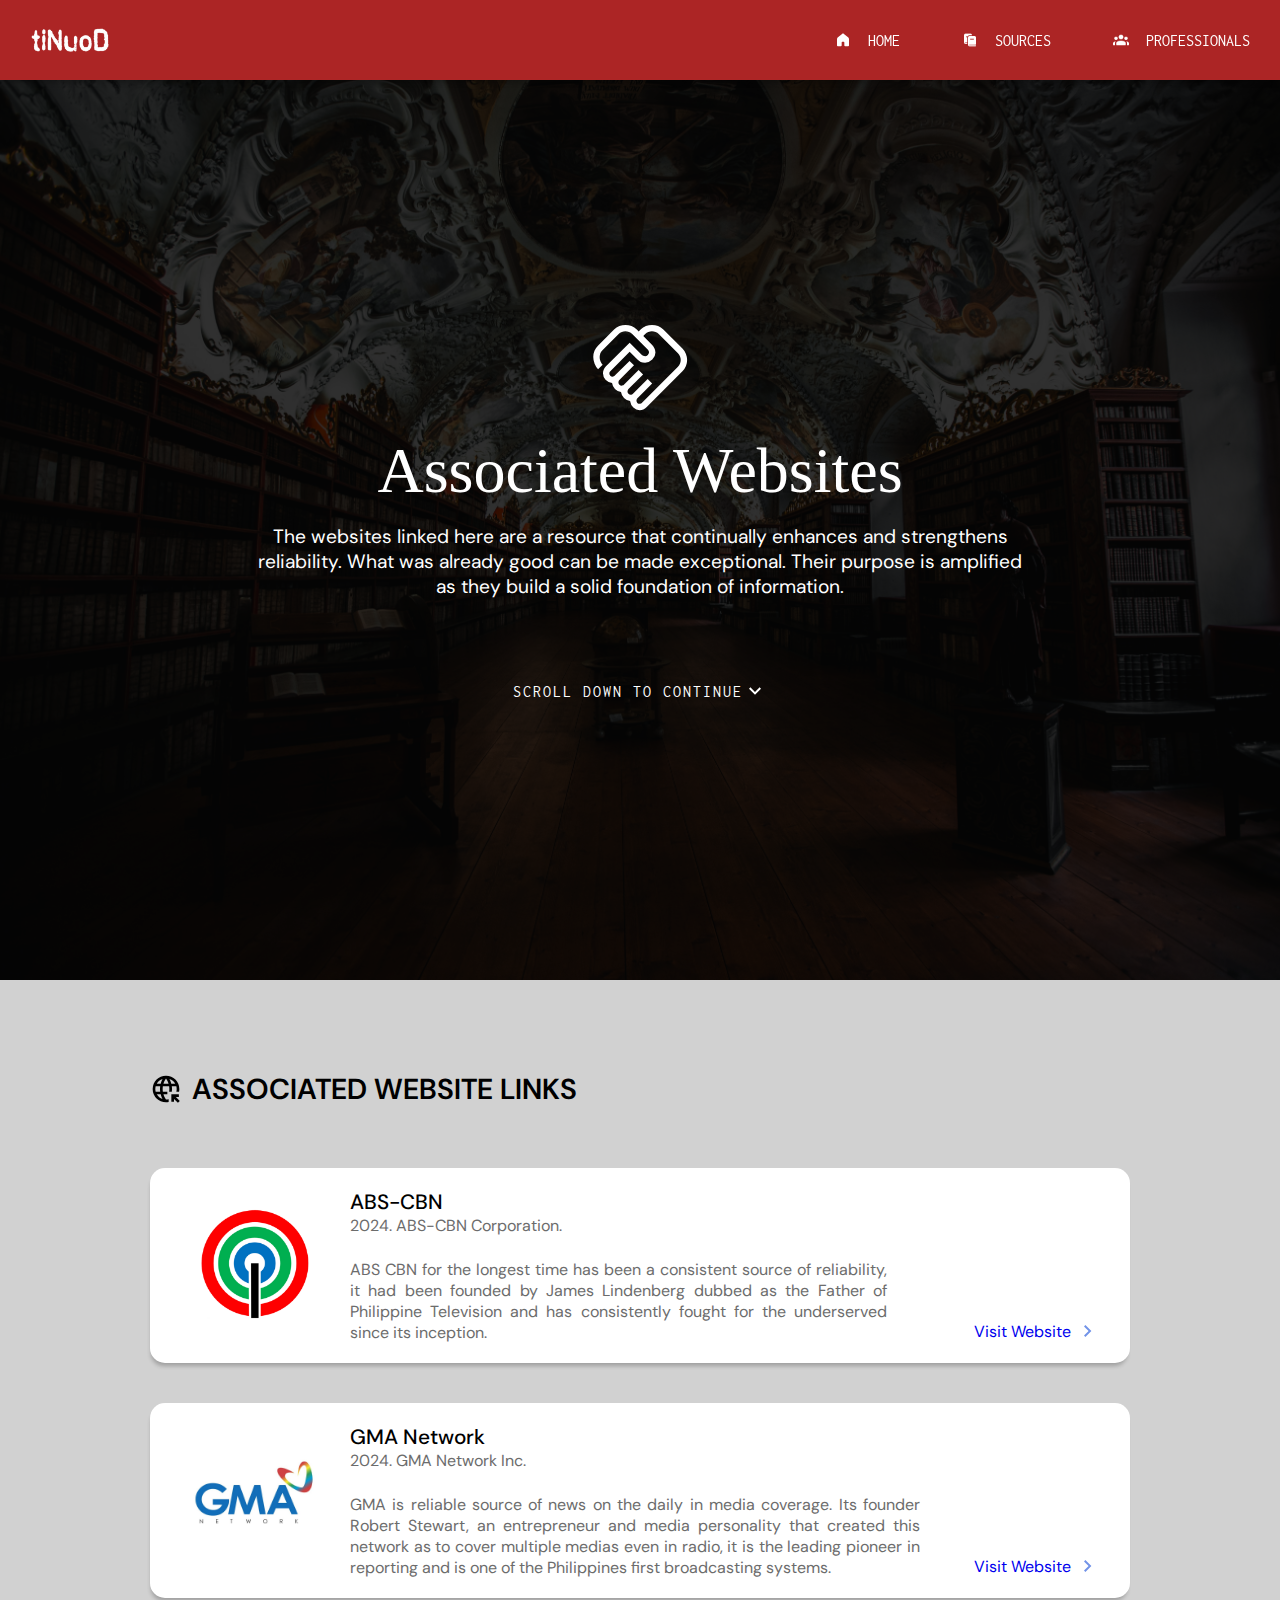
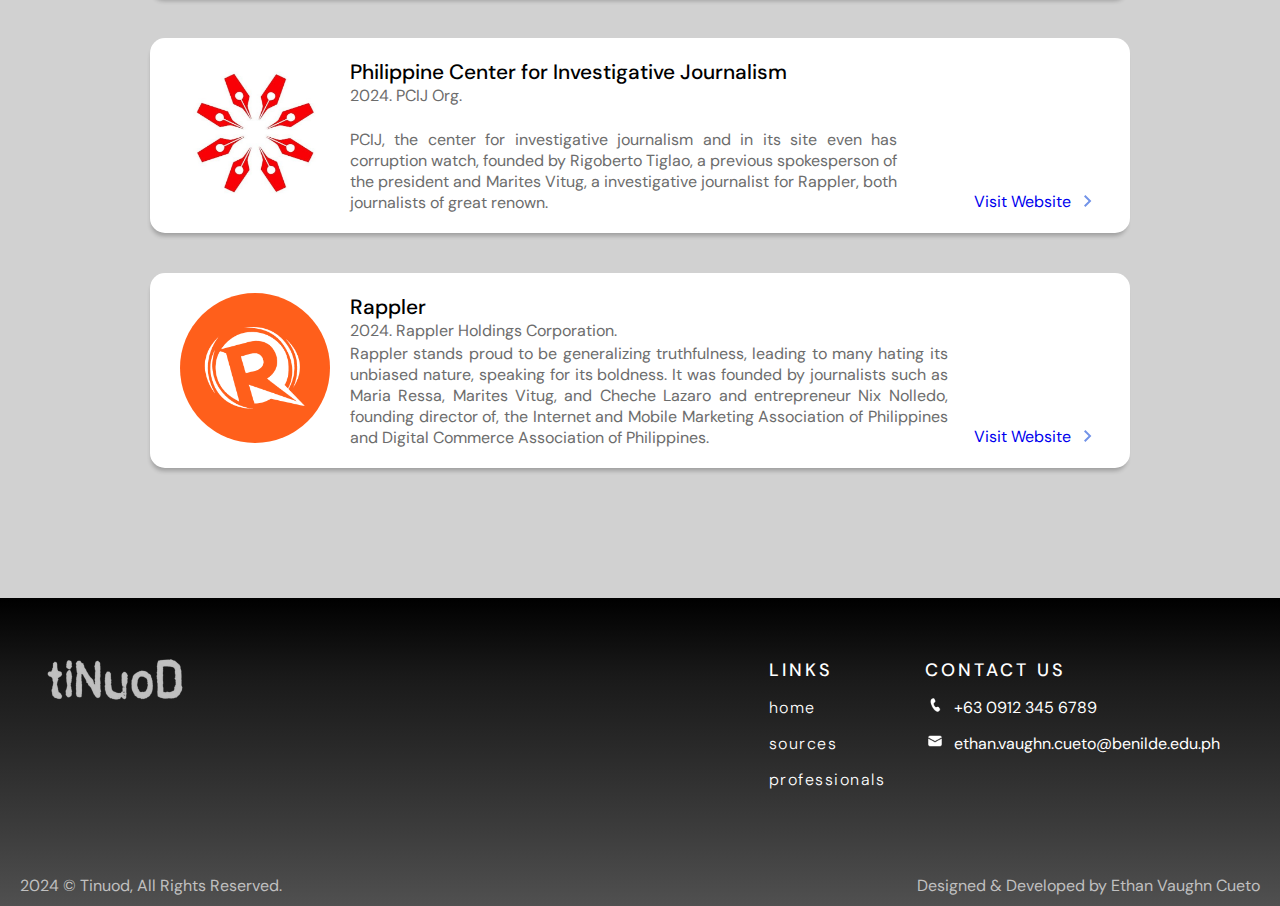
==== commit 1c046c60: "modified associated-websites.html content" ====
--- a/associated-websites.html
+++ b/associated-websites.html
@@ -74,7 +74,7 @@
                     alt="Dark Academia Library Background" class="backgroundImg">
                 <div class="assocWebHeaderContent">
                     <div class="backgroundText">
-                        <svg xmlns="http://www.w3.org/2000/svg" height="auto" viewBox="0 -960 960 960" width="5%" fill="#FFFFFF"><path d="M475-140q5 0 11.5-2.5T497-149l337-338q13-13 19.5-29.67Q860-533.33 860-550q0-17-6.5-34T834-614L654-794q-13-13-30-19.5t-34-6.5q-16.67 0-33.33 6.5Q540-807 527-794l-18 18 81 82q13 14 23 32.5t10 40.5q0 38-29.5 67T526-525q-25 0-41.5-7.5t-30.19-21.34L381-627 200-446q-5 5-7 10.53-2 5.52-2 11.84 0 12.63 8.5 21.13 8.5 8.5 21.17 8.5 6.33 0 11.83-3t9.5-7l138-138 42 42-137 137q-5 5-7 11t-2 12q0 12 9 21t21 9q6 0 11.5-2.5t9.5-6.5l138-138 42 42-137 137q-4 4-6.5 10.33-2.5 6.34-2.5 12.67 0 12 9 21t21 9q6 0 11-2t10-7l138-138 42 42-138 138q-5 5-7 11t-2 11q0 14 8 22t22 8Zm.06 60Q442-80 416-104.5t-31-60.62Q351-170 328-193t-28-57q-34-5-56.5-28.5T216-335q-37-5-61-30t-24-60q0-17 6.72-34.05Q144.45-476.1 157-489l224-224 110 110q8 8 17.33 12.5 9.34 4.5 18.67 4.5 13 0 24.5-11.5t11.5-24.65q0-5.85-3.5-13.35T548-651L405-794q-13-13-30-19.5t-34-6.5q-16.67 0-33.33 6.5-16.67 6.5-29.61 19.36L126-642q-14 14-19.5 29.5t-6.5 35q-1 19.5 7.5 38T128-506l-43 43q-20-22-32.5-53T40-579q0-30 11.5-57.5T84-685l151-151q22-22 49.79-32.5 27.8-10.5 57-10.5 29.21 0 56.71 10.5T448-836l18 18 18-18q22-22 49.79-32.5 27.8-10.5 57-10.5 29.21 0 56.71 10.5T697-836l179 179q22 22 33 50.03 11 28.04 11 57 0 28.97-11 56.47T876-444L539-107q-13 13-29.53 20t-34.41 7ZM377-626Z"/></svg>
+                        <svg xmlns="http://www.w3.org/2000/svg" height="auto" viewBox="0 -960 960 960" width="8%" fill="#FFFFFF"><path d="M475-140q5 0 11.5-2.5T497-149l337-338q13-13 19.5-29.67Q860-533.33 860-550q0-17-6.5-34T834-614L654-794q-13-13-30-19.5t-34-6.5q-16.67 0-33.33 6.5Q540-807 527-794l-18 18 81 82q13 14 23 32.5t10 40.5q0 38-29.5 67T526-525q-25 0-41.5-7.5t-30.19-21.34L381-627 200-446q-5 5-7 10.53-2 5.52-2 11.84 0 12.63 8.5 21.13 8.5 8.5 21.17 8.5 6.33 0 11.83-3t9.5-7l138-138 42 42-137 137q-5 5-7 11t-2 12q0 12 9 21t21 9q6 0 11.5-2.5t9.5-6.5l138-138 42 42-137 137q-4 4-6.5 10.33-2.5 6.34-2.5 12.67 0 12 9 21t21 9q6 0 11-2t10-7l138-138 42 42-138 138q-5 5-7 11t-2 11q0 14 8 22t22 8Zm.06 60Q442-80 416-104.5t-31-60.62Q351-170 328-193t-28-57q-34-5-56.5-28.5T216-335q-37-5-61-30t-24-60q0-17 6.72-34.05Q144.45-476.1 157-489l224-224 110 110q8 8 17.33 12.5 9.34 4.5 18.67 4.5 13 0 24.5-11.5t11.5-24.65q0-5.85-3.5-13.35T548-651L405-794q-13-13-30-19.5t-34-6.5q-16.67 0-33.33 6.5-16.67 6.5-29.61 19.36L126-642q-14 14-19.5 29.5t-6.5 35q-1 19.5 7.5 38T128-506l-43 43q-20-22-32.5-53T40-579q0-30 11.5-57.5T84-685l151-151q22-22 49.79-32.5 27.8-10.5 57-10.5 29.21 0 56.71 10.5T448-836l18 18 18-18q22-22 49.79-32.5 27.8-10.5 57-10.5 29.21 0 56.71 10.5T697-836l179 179q22 22 33 50.03 11 28.04 11 57 0 28.97-11 56.47T876-444L539-107q-13 13-29.53 20t-34.41 7ZM377-626Z"/></svg>
                         <h1>Associated Websites</h1>
                         <p>The websites linked here are a resource that continually enhances and strengthens reliability. What was already good can be made exceptional. Their purpose is amplified as they build a solid foundation of information.</p>
                     </div>
@@ -93,7 +93,7 @@
                 <div class="siteLinksContainer">
                     <article class="siteLinkCard">
                         <div class="siteLogo">
-                            <a href="http://" target="_blank"><img src="images/abs-cbn.png" alt="ABS-CBN" class="roundedLogo"></a>
+                            <a href="https://www.abs-cbn.com/" target="_blank"><img src="images/abs-cbn.png" alt="ABS-CBN" class="roundedLogo"></a>
                         </div>
                         <div class="siteInfo">
                             <div class="siteTitle">
@@ -101,16 +101,16 @@
                                 <p>2024. ABS-CBN Corporation.</p>
                             </div>
                             <div class="siteDescription">
-                                <p>ABS-CBN for the longest time has been a consistent source of reliability.</p>
-                            </div>
-                        </div>
-                        <div class="siteLinkBtn">
-                            <a href="http://" target="_blank">Visit Website<svg xmlns="http://www.w3.org/2000/svg" height="24px" viewBox="0 -960 960 960" width="24px" fill="#7293E8"><path d="M504-480 320-664l56-56 240 240-240 240-56-56 184-184Z"/></svg></a>
-                        </div>
-                    </article>
-                    <article class="siteLinkCard">
-                        <div class="siteLogo">
-                            <a href="http://" target="_blank"><img src="images/gma.jpg" alt="ABS-CBN" class="roundedLogo"></a>
+                                <p>ABS CBN for the longest time has been a consistent source of reliability, it had been founded by James Lindenberg dubbed as the Father of Philippine Television and has consistently fought for the underserved since its inception.</p>
+                            </div>
+                        </div>
+                        <div class="siteLinkBtn">
+                            <a href="https://www.abs-cbn.com/" target="_blank">Visit Website<svg xmlns="http://www.w3.org/2000/svg" height="24px" viewBox="0 -960 960 960" width="24px" fill="#7293E8"><path d="M504-480 320-664l56-56 240 240-240 240-56-56 184-184Z"/></svg></a>
+                        </div>
+                    </article>
+                    <article class="siteLinkCard">
+                        <div class="siteLogo">
+                            <a href="https://www.gmanetwork.com/news/" target="_blank"><img src="images/gma.jpg" alt="GMA" class="roundedLogo"></a>
                         </div>
                         <div class="siteInfo">
                             <div class="siteTitle">
@@ -118,16 +118,16 @@
                                 <p>2024. GMA Network Inc.</p>
                             </div>
                             <div class="siteDescription">
-                                <p>GMA is reliable source of news on the daily in multiple media coverage.</p>
-                            </div>
-                        </div>
-                        <div class="siteLinkBtn">
-                            <a href="http://" target="_blank">Visit Website<svg xmlns="http://www.w3.org/2000/svg" height="24px" viewBox="0 -960 960 960" width="24px" fill="#7293E8"><path d="M504-480 320-664l56-56 240 240-240 240-56-56 184-184Z"/></svg></a>
-                        </div>
-                    </article>
-                    <article class="siteLinkCard">
-                        <div class="siteLogo">
-                            <a href="http://" target="_blank"><img src="images/pcij.jpg" alt="ABS-CBN" class="roundedLogo"></a>
+                                <p>GMA is reliable source of news on the daily in media coverage. Its founder Robert Stewart, an entrepreneur and media personality that created this network as to cover multiple medias even in radio, it is the leading pioneer in reporting and is one of the Philippines first broadcasting systems.  </p>
+                            </div>
+                        </div>
+                        <div class="siteLinkBtn">
+                            <a href="https://www.gmanetwork.com/news/" target="_blank">Visit Website<svg xmlns="http://www.w3.org/2000/svg" height="24px" viewBox="0 -960 960 960" width="24px" fill="#7293E8"><path d="M504-480 320-664l56-56 240 240-240 240-56-56 184-184Z"/></svg></a>
+                        </div>
+                    </article>
+                    <article class="siteLinkCard">
+                        <div class="siteLogo">
+                            <a href="https://pcij.org/" target="_blank"><img src="images/pcij.jpg" alt="PCIJ" class="roundedLogo"></a>
                         </div>
                         <div class="siteInfo">
                             <div class="siteTitle">
@@ -135,16 +135,16 @@
                                 <p>2024. PCIJ Org.</p>
                             </div>
                             <div class="siteDescription">
-                                <p>PCIJ, the center for investigative journalism and in its site even has corruption watch.</p>
-                            </div>
-                        </div>
-                        <div class="siteLinkBtn">
-                            <a href="http://" target="_blank">Visit Website<svg xmlns="http://www.w3.org/2000/svg" height="24px" viewBox="0 -960 960 960" width="24px" fill="#7293E8"><path d="M504-480 320-664l56-56 240 240-240 240-56-56 184-184Z"/></svg></a>
-                        </div>
-                    </article>
-                    <article class="siteLinkCard">
-                        <div class="siteLogo">
-                            <a href="http://" target="_blank"><img src="images/rappler.png" alt="ABS-CBN" class="roundedLogo"></a>
+                                <p>PCIJ, the center for investigative journalism and in its site even has corruption watch, founded by Rigoberto Tiglao, a previous spokesperson of the president and Marites Vitug, a investigative journalist for Rappler, both journalists of great renown.</p>
+                            </div>
+                        </div>
+                        <div class="siteLinkBtn">
+                            <a href="https://pcij.org/" target="_blank">Visit Website<svg xmlns="http://www.w3.org/2000/svg" height="24px" viewBox="0 -960 960 960" width="24px" fill="#7293E8"><path d="M504-480 320-664l56-56 240 240-240 240-56-56 184-184Z"/></svg></a>
+                        </div>
+                    </article>
+                    <article class="siteLinkCard">
+                        <div class="siteLogo">
+                            <a href="https://www.rappler.com/" target="_blank"><img src="images/rappler.png" alt="Rappler" class="roundedLogo"></a>
                         </div>
                         <div class="siteInfo">
                             <div class="siteTitle">
@@ -152,11 +152,11 @@
                                 <p>2024. Rappler Holdings Corporation.</p>
                             </div>
                             <div class="siteDescription">
-                                <p>Rappler stands proud to be generalizing truthfulness, leading to many hating its unbiased nature, speaking for its boldness.</p>
-                            </div>
-                        </div>
-                        <div class="siteLinkBtn">
-                            <a href="http://" target="_blank">Visit Website<svg xmlns="http://www.w3.org/2000/svg" height="24px" viewBox="0 -960 960 960" width="24px" fill="#7293E8"><path d="M504-480 320-664l56-56 240 240-240 240-56-56 184-184Z"/></svg></a>
+                                <p>Rappler stands proud to be generalizing truthfulness, leading to many hating its unbiased nature, speaking for its boldness. It was founded by journalists such as Maria Ressa, Marites Vitug, and Cheche Lazaro and entrepreneur Nix Nolledo, founding director of, the Internet and Mobile Marketing Association of Philippines and Digital Commerce Association of Philippines.</p>
+                            </div>
+                        </div>
+                        <div class="siteLinkBtn">
+                            <a href="https://www.rappler.com/" target="_blank">Visit Website<svg xmlns="http://www.w3.org/2000/svg" height="24px" viewBox="0 -960 960 960" width="24px" fill="#7293E8"><path d="M504-480 320-664l56-56 240 240-240 240-56-56 184-184Z"/></svg></a>
                         </div>
                     </article>
                 </div>
--- a/css/style.css
+++ b/css/style.css
@@ -180,7 +180,7 @@
 header .sourcesContent,
 header .professionalsInTheFieldContent,
 header .assocWebHeaderContent,
-header .literatureContent {
+header .literatureHeaderContent {
   position: absolute;
   top: 50%;
   left: 50%;
@@ -637,8 +637,6 @@
   background-color: var(--color-brass);
 }
 
-/** Associated Websites **/
-
 #siteLinkSection {
   min-height: 100vh;
   width: 100%;
@@ -667,8 +665,8 @@
 }
 
 .sectionHeader h2 {
-    font-size: 180%;
-    font-weight: 600;
+  font-size: 180%;
+  font-weight: 600;
 }
 
 .siteLinksContainer {
@@ -704,11 +702,12 @@
 }
 
 .siteLinkCard p {
+  text-align: justify;
   width: 100%;
 }
 
 .siteLinkBtn {
-  width: 60%;
+  width: 65%;
   align-self: flex-end;
   justify-self: flex-end;
   display: flex;
@@ -739,27 +738,6 @@
   color: var(--color-dark-grey-2);
 }
 
-.assocWebHeaderContent {
-  color: var(--color-white);
-}
-
-.assocWebHeaderContent .backgroundText {
-  display: flex;
-  flex-direction: column;
-  align-items: center;
-  justify-content: flex-start;
-  gap: 1em;
-}
-
-.assocWebHeaderContent .backgroundText h1 {
-  font-size: 400%;
-}
-
-.assocWebHeaderContent .backgroundText p {
-  width: 60%;
-  font-size: 120%;
-}
-
 .scrollDownBtn a {
   width: 60%;
   font-family: var(--tertiary-font);
@@ -775,6 +753,42 @@
 
 .scrollDownBtn a:hover {
   text-decoration: underline;
+}
+
+/** Literature & Associated Websites **/
+
+.assocWebHeaderContent,
+.literatureHeaderContent {
+  color: var(--color-white);
+}
+
+.assocWebHeaderContent .backgroundText,
+.literatureHeaderContent .backgroundText {
+  display: flex;
+  flex-direction: column;
+  align-items: center;
+  justify-content: flex-start;
+  gap: 1em;
+}
+
+.assocWebHeaderContent .backgroundText h1,
+.literatureHeaderContent .backgroundText h1 {
+  font-size: 400%;
+}
+
+.assocWebHeaderContent .backgroundText p,
+.literatureHeaderContent .backgroundText p {
+  width: 60%;
+  font-size: 120%;
+}
+
+.literatureHeaderContent .backgroundText p {
+  white-space: pre-wrap;
+  line-height: 1;
+}
+
+.literatureHeaderContent .backgroundText p span {
+  display: block;
 }
 
 /* Media Queries */
